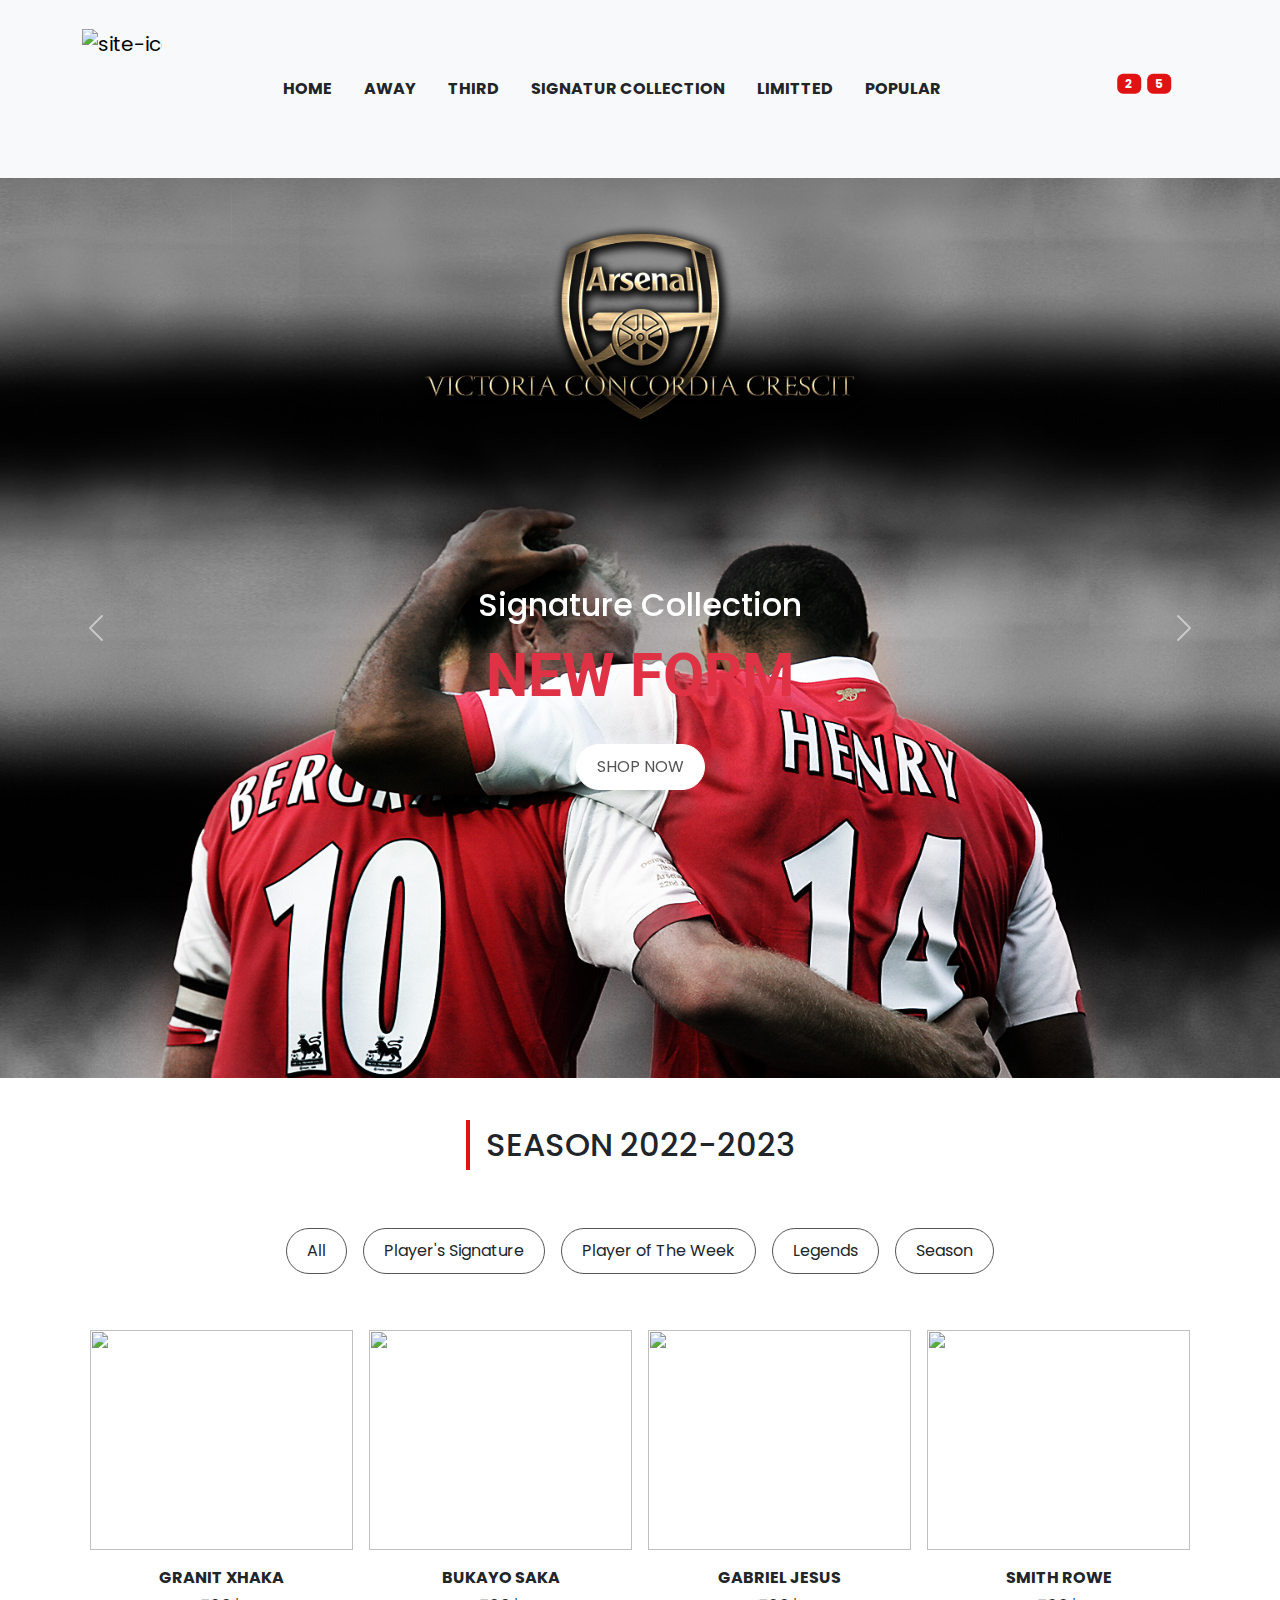
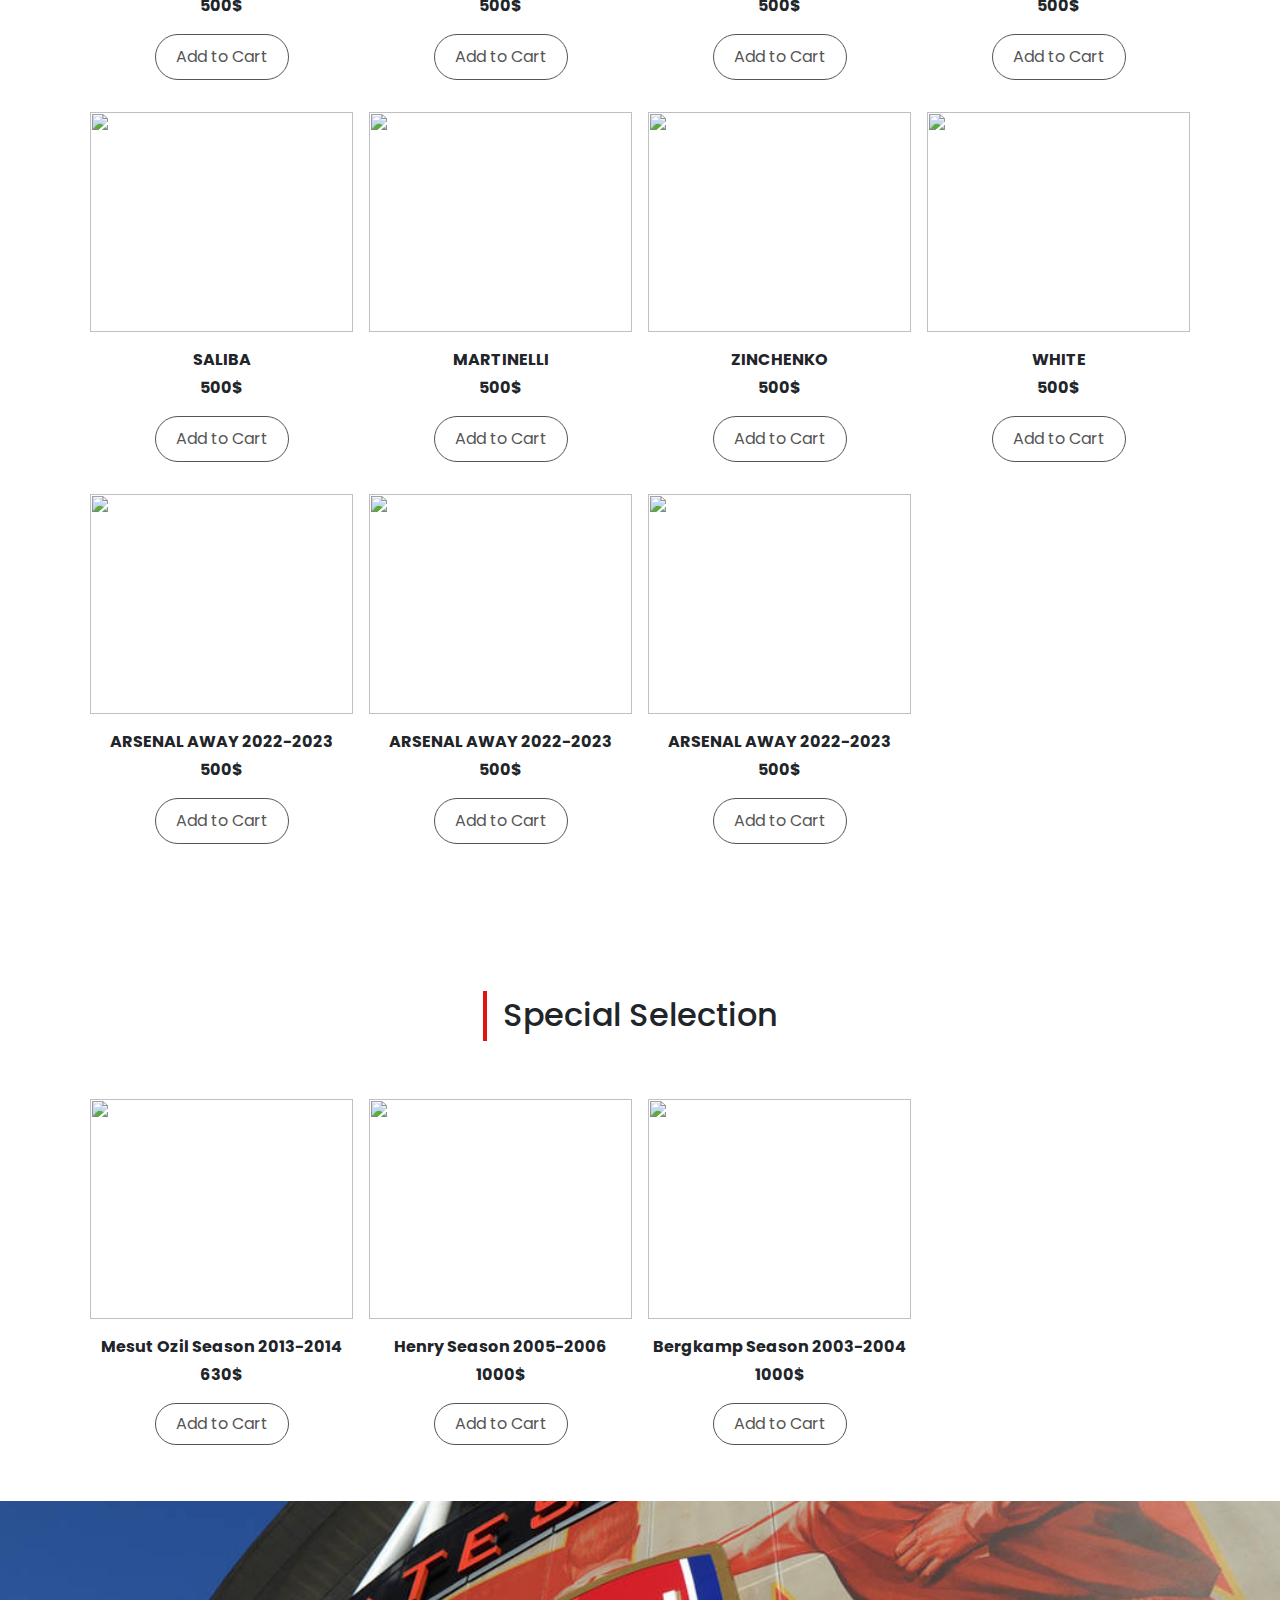
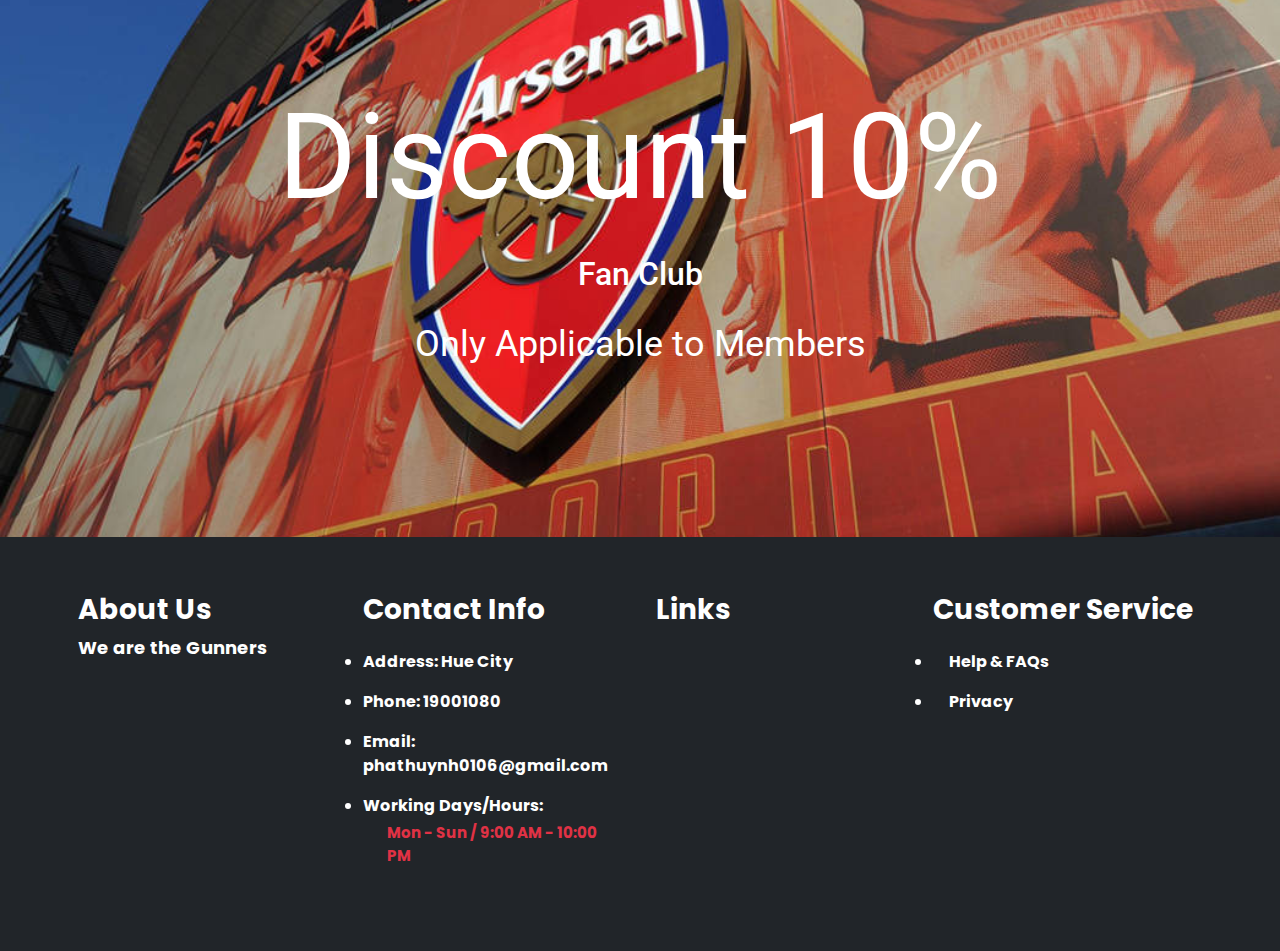
==== .html/index.html @ c7a4e707 "up" ====
<!DOCTYPE html>
<html lang="en">
<head>
    <meta charset="UTF-8">
    <meta http-equiv="X-UA-Compatible" content="IE=edge">
    <meta name="viewport" content="width=device-width, initial-scale=1.0">
    <title>Football Store</title>
    <!-- font awesome -->
    <!-- bootstrap css -->
    <link rel="stylesheet" href="https://cdnjs.cloudflare.com/ajax/libs/font-awesome/6.3.0/css/all.min.css" integrity="sha512-SzlrxWUlpfuzQ+pcUCosxcglQRNAq/DZjVsC0lE40xsADsfeQoEypE+enwcOiGjk/bSuGGKHEyjSoQ1zVisanQ==" crossorigin="anonymous" referrerpolicy="no-referrer" />
    <link rel="stylesheet" href="https://cdn.jsdelivr.net/npm/bootstrap@5.3.0-alpha1/dist/css/bootstrap.min.css">
    <!-- custom css -->
    <link rel="stylesheet" href=".css/main.css">

</head>
<body>
    <!-- Thanh navbar -->
    <nav class="navbar navbar-expand-lg bg-light navbar-light py-4">
        <div class="container">
            <a class="navbar-brand d-flex justify-content-between align-items-center order-lg-0" href="index.html">
                <img src="https://www.arsenal.com/themes/custom/arsenal_main/logo.svg" style="width: 80px; height: 120px;" alt="site-icon">
            </a>

            <div class="order-lg-2 px-2 nav-btns">
                <button type="button" class="btn position-relative">
                    <i class="fa-solid fa-cart-shopping"></i>
                    <span class="position-absolute top-0 start-100 translate-middle badge bg-primary">2</span>
                </button>
                <button type="button" class="btn position-relative">
                    <i class="fa-solid fa-user"></i>
                    <span class="position-absolute top-0 start-100 translate-middle badge bg-primary">5</span>
                </button>
                <button type="button" class="btn position-relative">
                    <i class="fa fa-search"></i>
                    <span class="position-absolute top-0 start-100 translate-middle badge bg-primary"></span>
                </button>
            </div>


            <button class="navbar-toggler border-0" type="button" data-bs-toggle = "collapse" data-bs-target = "#navMenu">
                <span class="navbar-toggler-icon"></span>
            </button>
            
            <div class = "collapse navbar-collapse order-lg-1" id = "navMenu">
                <ul class = "navbar-nav mx-auto text-center">
                    <li class = "nav-item p-2">
                        <a class = "nav-link text-uppercase text-dark fw-bold" href = "#header">home</a>
                    </li>
                    <li class = "nav-item p-2">
                        <a class = "nav-link text-uppercase text-dark fw-bold" href = "#away">away</a>
                    </li>
                    <li class = "nav-item p-2">   
                        <a class = "nav-link text-uppercase text-dark fw-bold" href = "#third">third</a>
                    </li>
                    <li class = "nav-item p-2">
                        <a class = "nav-link text-uppercase text-dark fw-bold" href = "#signaturecollection">signatur collection</a>
                    </li>
                    <li class = "nav-item p-2">
                        <a class = "nav-link text-uppercase text-dark fw-bold" href = "#limitted">limitted</a>
                    </li>
                    <li class = "nav-item p-2">
                        <a class = "nav-link text-uppercase text-dark fw-bold" href = "#popular">popular</a>
                    </li>
                </ul>
            </div>
        </div>
        </div>
    </nav>

    <!-- Kết thúc thanh navbar -->

    <!-- Phần header -->
    <header id="header" class="vh-100 carousel slide" data-bs-ride="carousel" style="padding-top: 120px;">
        <div class="container h-100 d-flex align-items-center carousel-inner">
            <div class="text-center carousel-item active ">
                <h2 class="text-capitalize text-white">signature collection</h2>
                <h1 class="text-uppercase py-2 fw-bold" style="color: #e03245;">new form</h1>
                <a href="#" class="btn mt-3 text-uppercase">shop now</a>
            </div>
            <div class="text-center carousel-item">
                <h2 class="text-capitalize text-white">limitted</h2>
                <h1 class="text-uppercase py-2 fw-bold" style="color: #e03245;">season</h1>
                <a href="#" class="btn mt-3 text-uppercase">shop now</a>
            </div>
        </div>

        <button class="carousel-control-prev" type="button" data-bs-target="#header" data-bs-slide="prev">
            <span class="carousel-control-prev-icon"></span>
        </button>
        <button class="carousel-control-next" type="button" data-bs-target="#header" data-bs-slide="next">
            <span class="carousel-control-next-icon"></span>
        </button>

    </header>

    <!-- Kết thúc header -->

    <!-- Bộ Sưu Tập -->
    <section id="collection" class="py-5">
        <div class="container">
            <div class="title text-center">
                <h2 class="position-relative d-inline-block">SEASON 2022-2023</h2>
            </div>
            <div class="row g-0">
                <div class="d-flex flex-wrap justify-content-center mt-5 filter-button-group">
                    <button type="button" class="btn m-2 text-dark active-filter-btn" data-filter="*">All</button>
                    <button type="button" class="btn m-2 text-dark" data-filter=".sign">Player's Signature</button>
                    <button type="button" class="btn m-2 text-dark" data-filter=".potw">Player of The Week</button>
                    <button type="button" class="btn m-2 text-dark" data-filter=".legend">Legends</button>
                    <button type="button" class="btn m-2 text-dark" data-filter=".season">Season</button>
                </div>

                <div class="collection-list mt-4 row gx-0 gy-3">
                    <div class="col-md-6 col-lg-4 col-xl-3 p-2 sign">
                        <div class="collection-img position-relative">
                            <img src="https://i1.adis.ws/i/ArsenalDirect/n05086_f?$810x810$&.jpg" 
                                 alt="" class="w-100" style="height: 220px; width: 210px;">
                        
                        </div>
                        <div class="">
                            <div class="rating mt-3">
                                <div class="text-center">
                                    <p class="my-1 fw-bold">GRANIT XHAKA</p>
                                    <span class="fw-bold d-block">500$</span>
                                    <a href="#" class="btn btn-primary mt-3">Add to Cart</a>
                                </div>
                            </div>
                        </div>
                    </div>

                    <div class="col-md-6 col-lg-4 col-xl-3 p-2 potw sign">
                        <div class="collection-img position-relative">
                            <img src="https://i1.adis.ws/i/ArsenalDirect/n05088_f?$810x810$&.jpg" 
                                 alt="" class="w-100" style="height: 220px; width: 210px;">

                        </div>
                        <div class="">
                            <div class="rating mt-3">
                                <div class="text-center">
                                    <p class="my-1 fw-bold">BUKAYO SAKA</p>
                                    <span class="fw-bold d-block">500$</span>
                                    <a href="#" class="btn btn-primary mt-3">Add to Cart</a>
                                </div>
                            </div>
                        </div>                      
                    </div>

                    <div class="col-md-6 col-lg-4 col-xl-3 p-2 potw sign">
                        <div class="collection-img position-relative">
                            <img src="https://i1.adis.ws/i/ArsenalDirect/n05115_f?$810x810$&.jpg" 
                                 alt="" class="w-100" style="height: 220px; width: 210px;">
                            
                        </div>
                        <div class="">
                            <div class="rating mt-3">
                                <div class="text-center">
                                    <p class="my-1 fw-bold">GABRIEL JESUS</p>
                                    <span class="fw-bold d-block">500$</span>
                                    <a href="#" class="btn btn-primary mt-3">Add to Cart</a>
                                </div>
                            </div>
                        </div>                      
                    </div>

                    <div class="col-md-6 col-lg-4 col-xl-3 p-2 sign">
                        <div class="collection-img position-relative">
                            <img src="https://i1.adis.ws/i/ArsenalDirect/n05486_f?$810x810$&.jpg" 
                                 alt="" class="w-100" style="height: 220px; width: 210px;">
                            
                        </div>
                        <div class="">
                            <div class="rating mt-3">
                                <div class="text-center">
                                    <p class="my-1 fw-bold">SMITH ROWE</p>
                                    <span class="fw-bold d-block">500$</span>
                                    <a href="#" class="btn btn-primary mt-3">Add to Cart</a>
                                </div>
                            </div>
                        </div>                          
                    </div>
                    <div class="col-md-6 col-lg-4 col-xl-3 p-2 potw sign">
                        <div class="collection-img position-relative">
                            <img src="https://i1.adis.ws/i/ArsenalDirect/n05320_f?$810x810$&.jpg" 
                                 alt="" class="w-100" style="height: 220px; width: 210px;">
                            
                        </div>
                        <div class="">
                            <div class="rating mt-3">
                                <div class="text-center">
                                    <p class="my-1 fw-bold">SALIBA</p>
                                    <span class="fw-bold d-block">500$</span>
                                    <a href="#" class="btn btn-primary mt-3">Add to Cart</a>
                                </div>
                            </div>
                        </div>                          
                    </div>

                    <div class="col-md-6 col-lg-4 col-xl-3 p-2 potw sign">
                        <div class="collection-img position-relative">
                            <img src="https://i1.adis.ws/i/ArsenalDirect/n05165_f?$810x810$&.jpg" 
                                 alt="" class="w-100" style="height: 220px; width: 210px;">
                            
                        </div>
                        <div class="">
                            <div class="rating mt-3">
                                <div class="text-center">
                                    <p class="my-1 fw-bold">MARTINELLI</p>
                                    <span class="fw-bold d-block">500$</span>
                                    <a href="#" class="btn btn-primary mt-3">Add to Cart</a>
                                </div>
                            </div>
                        </div>                          
                    </div>

                    <div class="col-md-6 col-lg-4 col-xl-3 p-2 potw sign">
                        <div class="collection-img position-relative">
                            <img src="https://i1.adis.ws/i/ArsenalDirect/n05318_f?$810x810$&.jpg" 
                                 alt="" class="w-100" style="height: 220px; width: 210px;">
                            
                        </div>
                        <div class="">
                            <div class="rating mt-3">
                                <div class="text-center">
                                    <p class="my-1 fw-bold">ZINCHENKO</p>
                                    <span class="fw-bold d-block">500$</span>
                                    <a href="#" class="btn btn-primary mt-3">Add to Cart</a>
                                </div>
                            </div>
                        </div>                          
                    </div>

                    <div class="col-md-6 col-lg-4 col-xl-3 p-2 sign">
                        <div class="collection-img position-relative">
                            <img src="https://i1.adis.ws/i/ArsenalDirect/n05164_f?$810x810$&.jpg" 
                                 alt="" class="w-100" style="height: 220px; width: 210px;">
                            
                        </div>
                        <div class="">
                            <div class="rating mt-3">
                                <div class="text-center">
                                    <p class="my-1 fw-bold">WHITE</p>
                                    <span class="fw-bold d-block">500$</span>
                                    <a href="#" class="btn btn-primary mt-3">Add to Cart</a>
                                </div>
                            </div>
                        </div>                          
                    </div>

                    <div class="col-md-6 col-lg-4 col-xl-3 p-2 season">
                        <div class="collection-img position-relative">
                            <img src="https://i1.adis.ws/i/ArsenalDirect/mh35903_f5?$810x810$&.jpg" 
                                 alt="" class="w-100" style="height: 220px; width: 210px;">
                            
                        </div>
                        <div class="">
                            <div class="rating mt-3">
                                <div class="text-center">
                                    <p class="my-1 fw-bold">ARSENAL AWAY 2022-2023</p>
                                    <span class="fw-bold d-block">500$</span>
                                    <a href="#" class="btn btn-primary mt-3">Add to Cart</a>
                                </div>
                            </div>
                        </div>                          
                    </div>

                    <div class="col-md-6 col-lg-4 col-xl-3 p-2 season">
                        <div class="collection-img position-relative">
                            <img src="https://i1.adis.ws/i/ArsenalDirect/jha5328_f?$810x810$&.jpg" 
                                 alt="" class="w-100" style="height: 220px; width: 210px;">
                            
                        </div>
                        <div class="">
                            <div class="rating mt-3">
                                <div class="text-center">
                                    <p class="my-1 fw-bold">ARSENAL AWAY 2022-2023</p>
                                    <span class="fw-bold d-block">500$</span>
                                    <a href="#" class="btn btn-primary mt-3">Add to Cart</a>
                                </div>
                            </div>
                        </div>                          
                    </div>

                    <div class="col-md-6 col-lg-4 col-xl-3 p-2 season">
                        <div class="collection-img position-relative">
                            <img src="https://i1.adis.ws/i/ArsenalDirect/mhf0709_f5?$810x810$&.jpg" 
                                 alt="" class="w-100" style="height: 220px; width: 210px;">
                            
                        </div>
                        <div class="">
                            <div class="rating mt-3">
                                <div class="text-center">
                                    <p class="my-1 fw-bold">ARSENAL AWAY 2022-2023</p>
                                    <span class="fw-bold d-block">500$</span>
                                    <a href="#" class="btn btn-primary mt-3">Add to Cart</a>
                                </div>
                            </div>
                        </div>                          
                    </div>

                </div>
            </div>
        </div>
    </section>
    <!-- Kết thúc Bộ Sưu Tập -->

    <!-- Sản Phẩm Đặc Biệt -->
    <section id="special" class="py-5">
        <div class="container">
            <div class="title text-center py-5">
                <h2 class="position-relative d-inline-block">
                    Special Selection
                </h2>
            </div>
            <div class="special-list row g-0">
                <div class="col-md-6 col-lg-4 col-xl-3 p-2 legend">
                    <div class="special-img position-relative overflow-hidden">
                        <img src="https://images2.thanhnien.vn/Uploaded/2014/thethao.thanhnien.com.vn/Pictures20139/B%C4%90QT/article-2408697-1B97216A000005DC-729_634x586.jpg" style="height: 220px; width: 210px;" alt="" class="w-100">
                        <span class="position-absolute d-flex align-items-center justify-content-center text-primary fs-4">
                            <i class="fas fa-heart"></i>
                        </span>
                    </div>
                    <div class="text-center">
                        <p class="text-capitalize fw-bold mt-3 mb-1">mesut ozil season 2013-2014</p>
                        <span class="fw-bold d-block">630$</span>
                        <a href="#" class="btn btn-primary mt-3">Add to Cart</a>
                    </div>
                </div>

                <div class="col-md-6 col-lg-4 col-xl-3 p-2 legend">
                    <div class="special-img position-relative overflow-hidden">
                        <img src="https://lzd-img-global.slatic.net/g/p/6fdc0f28939196ba3756e9d2546b1f60.jpg_360x360q75.jpg_.webp" style="height: 220px; width: 210px;" alt="" class="w-100">
                        <span class="position-absolute d-flex align-items-center justify-content-center text-primary fs-4">
                            <i class="fas fa-heart"></i>
                        </span>
                    </div>
                    <div class="text-center">
                        <p class="text-capitalize fw-bold mt-3 mb-1 legend">henry season 2005-2006</p>
                        <span class="fw-bold d-block">1000$</span>
                        <a href="#" class="btn btn-primary mt-3">Add to Cart</a>
                    </div>
                </div>

                <div class="col-md-6 col-lg-4 col-xl-3 p-2">
                    <div class="special-img position-relative overflow-hidden">
                        <img src="https://www.icons.com/media/catalog/product/cache/151881890908b34bc6b59a2e5993ae47/i/c/icdbas4_2_2_3.png" style="height: 220px; width: 210px;" alt="" class="w-100">
                        <span class="position-absolute d-flex align-items-center justify-content-center text-primary fs-4">
                            <i class="fas fa-heart"></i>
                        </span>
                    </div>
                    <div class="text-center">
                        <p class="text-capitalize fw-bold mt-3 mb-1">bergkamp season 2003-2004</p>
                        <span class="fw-bold d-block">1000$</span>
                        <a href="#" class="btn btn-primary mt-3">Add to Cart</a>
                    </div>
                </div>

            </div>
        </div>
    </section>
    <!-- Kết thúc phần Sản Phẩm Đặc Biệt -->

    <!-- Mua hàng -->
    <section id="offers" class="py-5">
        <div class="container">
            <div class="row d-flex align-items-center text-center">
                <div class="offers-content">
                    <span class="text-white text-capitalize">
                        Discount 10%
                    </span>
                    <h2 class="mt-2 mb-4 text-white text-capitalize">Fan Club</h2>
                    <a href="#">Only Applicable to Members</a>
                </div>
                
            </div>
        </div>
    </section>

    <!-- Kết thúc mua hàng -->

    <!-- footer -->
    <footer id="footer" class="py-5 bg-dark">
        <div class="container">
            <div class="row">
                <div class="col-md-6 col-lg-4 col-xl-3 p-2">
                    <h3 class="fw-bold text-capitalize text-white">about us</h3>
                    <p class="fw-bold text-white" style="font-size: 18px;">We are the Gunners</p>
                </div>

                <div class="col-md-6 col-lg-4 col-xl-3 p-2">
                    <h3 class="text-capitalize fw-bold text-white">contact info</h3>
                    <div class="mt-3">
                        <li class="fw-bold py-2 text-white" >Address: Hue City</li>
                        <li class="fw-bold py-2 text-white" >
                            <a href="tel:19001080" class="fw-bold text-white" style="text-decoration: none;">Phone: 19001080</a>    
                        </li>
                        <li class="fw-bold py-2 text-white" >
                            <a href="mailto:phathuynh0106@gmail.com" class="fw-bold text-white" style="text-decoration: none;">Email: phathuynh0106@gmail.com</a>
                        </li>
                        <li class="fw-bold py-2 text-white" >Working Days/Hours:
                            <p class="px-4 py-1" style="font-size: 15px; color: #e03245;" >Mon - Sun / 9:00 AM - 10:00 PM </p>
                        </li>
                    </div>
                </div>

                <div class="col-md-6 col-lg-4 col-xl-3 p-2">
                    <h3 class="fw-bold text-capitalize px-2 text-white">links</h3>
                    <div class="mt-3">
                        <ul class="d-flex px-3">
                            <li class="fw-bold p-2" style="list-style: none;">
                                <a href="#">
                                    <i class="fa-brands fa-facebook"></i>
                                </a>
                            </li>
                            <li class="fw-bold p-2" style="list-style: none;">
                                <a href="#">
                                    <i class="fa-brands fa-twitter"></i>
                                </a>
                            </li>
                            <li class="fw-bold p-2" style="list-style: none;">
                                <a href="#">
                                    <i class="fa-brands fa-square-instagram"></i>
                                </a>
                            </li>
                        </ul>   
                    </div>
                </div>

                <div class="col-md-6 col-lg-4 col-xl-3 p-2">
                    <h3 class="fw-bold text-capitalize text-white">customer service</h3>
                    <div class="mt-3"> 
                        <li class="fw-bold py-2 px-3 text-white" >Help & FAQs</li>
                        <li class="fw-bold py-2 px-3 text-white" >Privacy</li>
                    </div>
                </div>

                

            </div>
        </div>
    </footer>
    <!-- Kết thúc footer -->

    <!-- jquery -->
    <script src=".js/jquery-3.6.4.js"></script>
    <!-- bootstrap js -->
    <script src="https://cdn.jsdelivr.net/npm/bootstrap@5.3.0-alpha1/dist/js/bootstrap.bundle.min.js"></script>
    <!-- iso topejs -->
    <script src="https://unpkg.com/isotope-layout@3/dist/isotope.pkgd.js"></script>
    <!-- custom js -->
    <script src=".js/script.js"></script>
</body>
</html>
---- .html/.css/main.css ----
@import url('https://fonts.googleapis.com/css2?family=Poppins:wght@300;400;500&family=Roboto:wght@300;400;700&display=swap');

:root{
    --lg-font: 'Roboto', serif;
    --sm-font: 'Poppins', sans-serif;
    --red: #e11212;
}

body{
    font-family: var(--sm-font);
}

.bg-primary{
    background-color: var(--red)!important;
}

.btn:not(.nav-btns button){
    background-color: #fff;
    color: rgb(85, 85, 85);
    padding: 10px 20px;
    border-radius: 25px;
    border: 1px solid rgb(85, 85, 85);
}

.btn:not(.nav-btns button):hover{
    background-color: #e03245;
    color: #fff;
    border-color: var(--red);

}

/* text color */

.text-primary{
    color: var(--red)!important;
    
}



/* navbar */

.navbar{
    box-shadow: 0 3px 9px 3px rgba(0, 0, 0, 0.1);
}

.navbar-brand{
    width: 30px;
}

.navbar-brand span{
    letter-spacing: 2px;
    font-family: var(--lg-font);
}

.nav-link:hover{
    color: var(--red);
}

.nav-item{
    border-bottom: 0.5px solid rgba(0, 0, 0, 0.05);
}


/* header */
#header{
    background: url(../.img/background-2.jpg) top/cover no-repeat;

}

.carousel-inner h1{
    font-size: 60px;
    font-family: var(--lg-font);
}

.carousel-item .btn{
    border-color: #fff !important;
}

.carousel-item .btn:hover{
    border-color: var(--red) !important;
}


/* tiêu đề */

.title h2::before{
    position: absolute;
    content: "";
    width: 4px;
    height: 50px;
    background-color: var(--red);
    left: -20px;
    top: 50%;
    transform: translateY(-50%);
}

/* bộ sưu tập */

.active-filter-btn:hover{
    background-color: var(--red);
    /* color: #fff!important; */
    border-color: var(--red);
}

.filter-button-group .btn:hover{
    color: #fff!important;
}

.collection-img span{
    top: 20px;
    right: 20px;
    width: 46px;
    border-radius: 50%;
}

/* sản phẩm đặc biệt */

.special-img span{
    top: 20px;
    right: 20px;
}

.special-list .btn{
    padding: 8px 20px!important;
}

.special-img img{
    transition: all 0.3s ease;
}

.special-img:hover img{
    transform: scale(1.2);
}

/* mua hàng */

#offers{
    background: url(../.img/discount.jpg) center/cover no-repeat;
}

#offers .row{
    min-height: 60vh;
}

.offers-content span{
    font-size: 120px;
}

.offers-content{
    font-size: 30px;
    font-family: var(--lg-font);
}

.offers-content .btn{
    border-color: transparent!important;
}

.offers-content a{
    font-size: 36px;
    color: #fff;
    text-decoration: none;
}

/* media queries */
@media(min-width: 992px){
    .nav-item{
        border-bottom: none;
    }
}
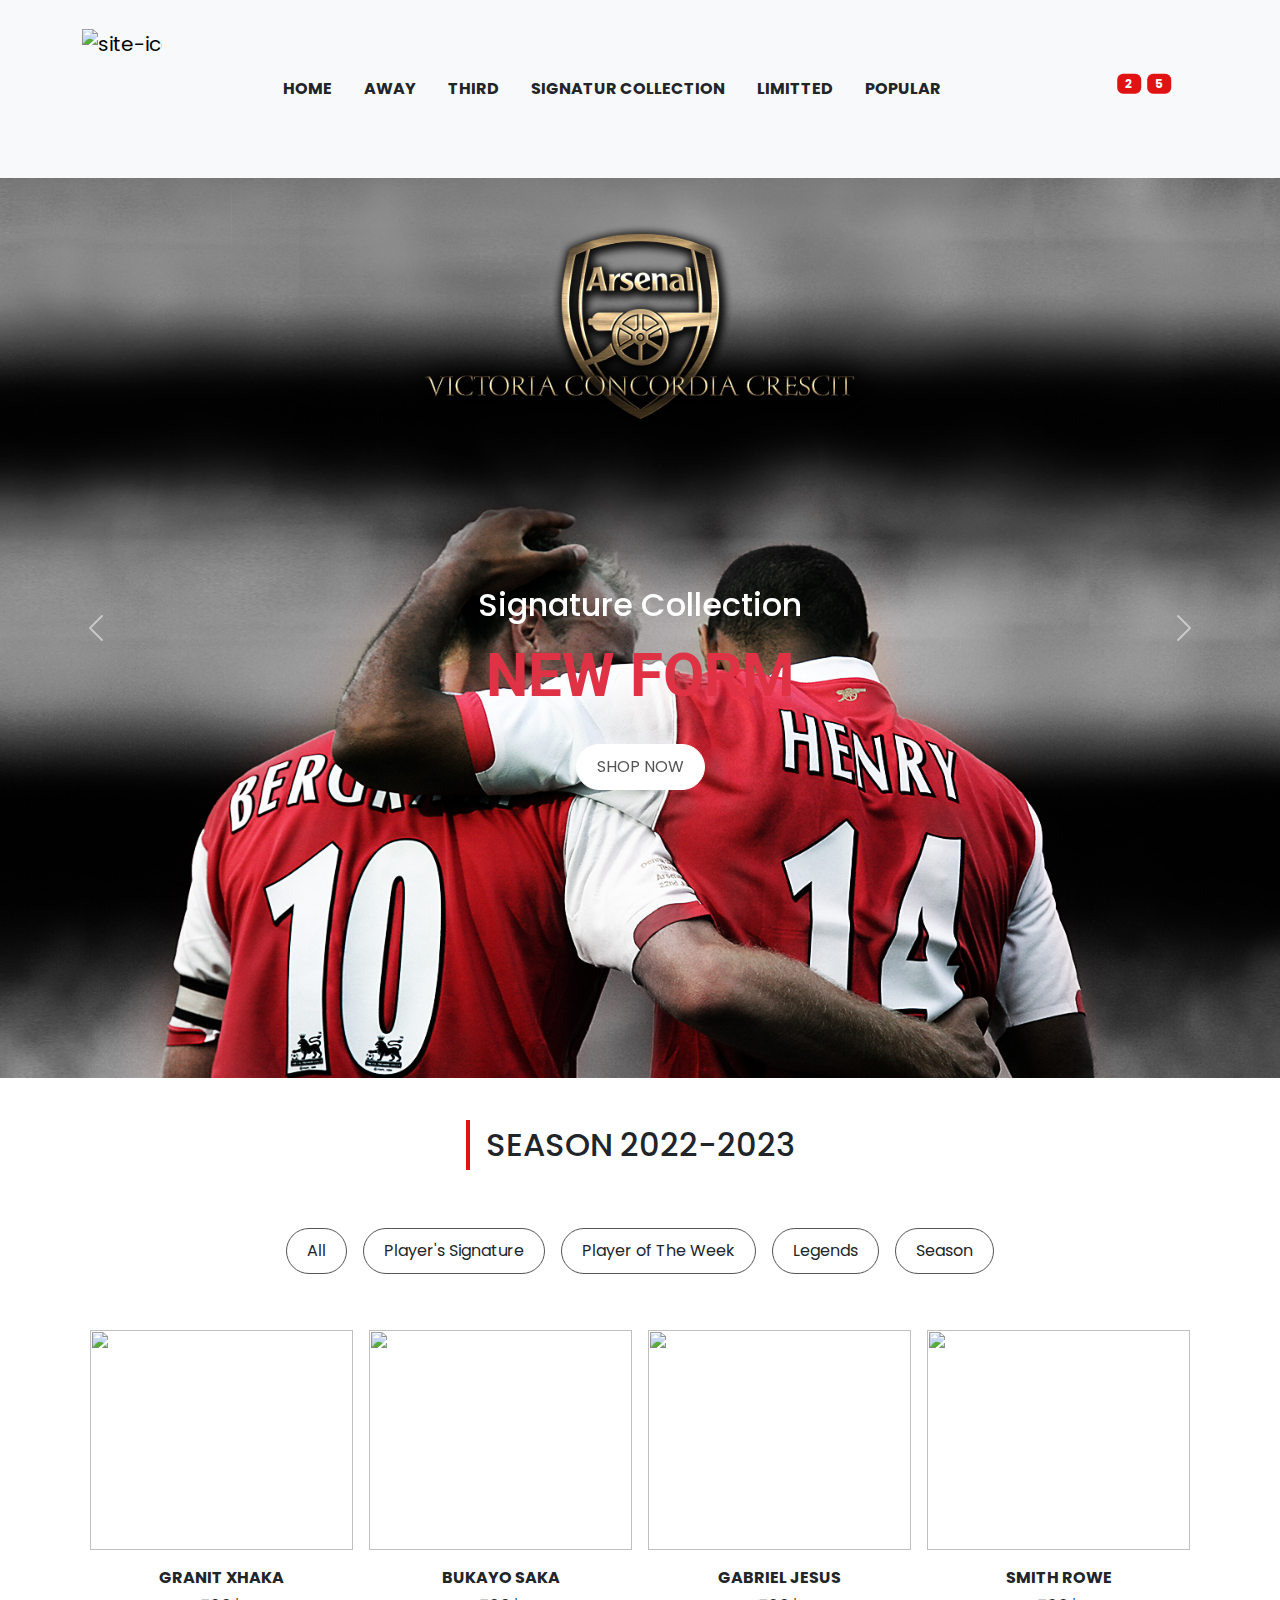
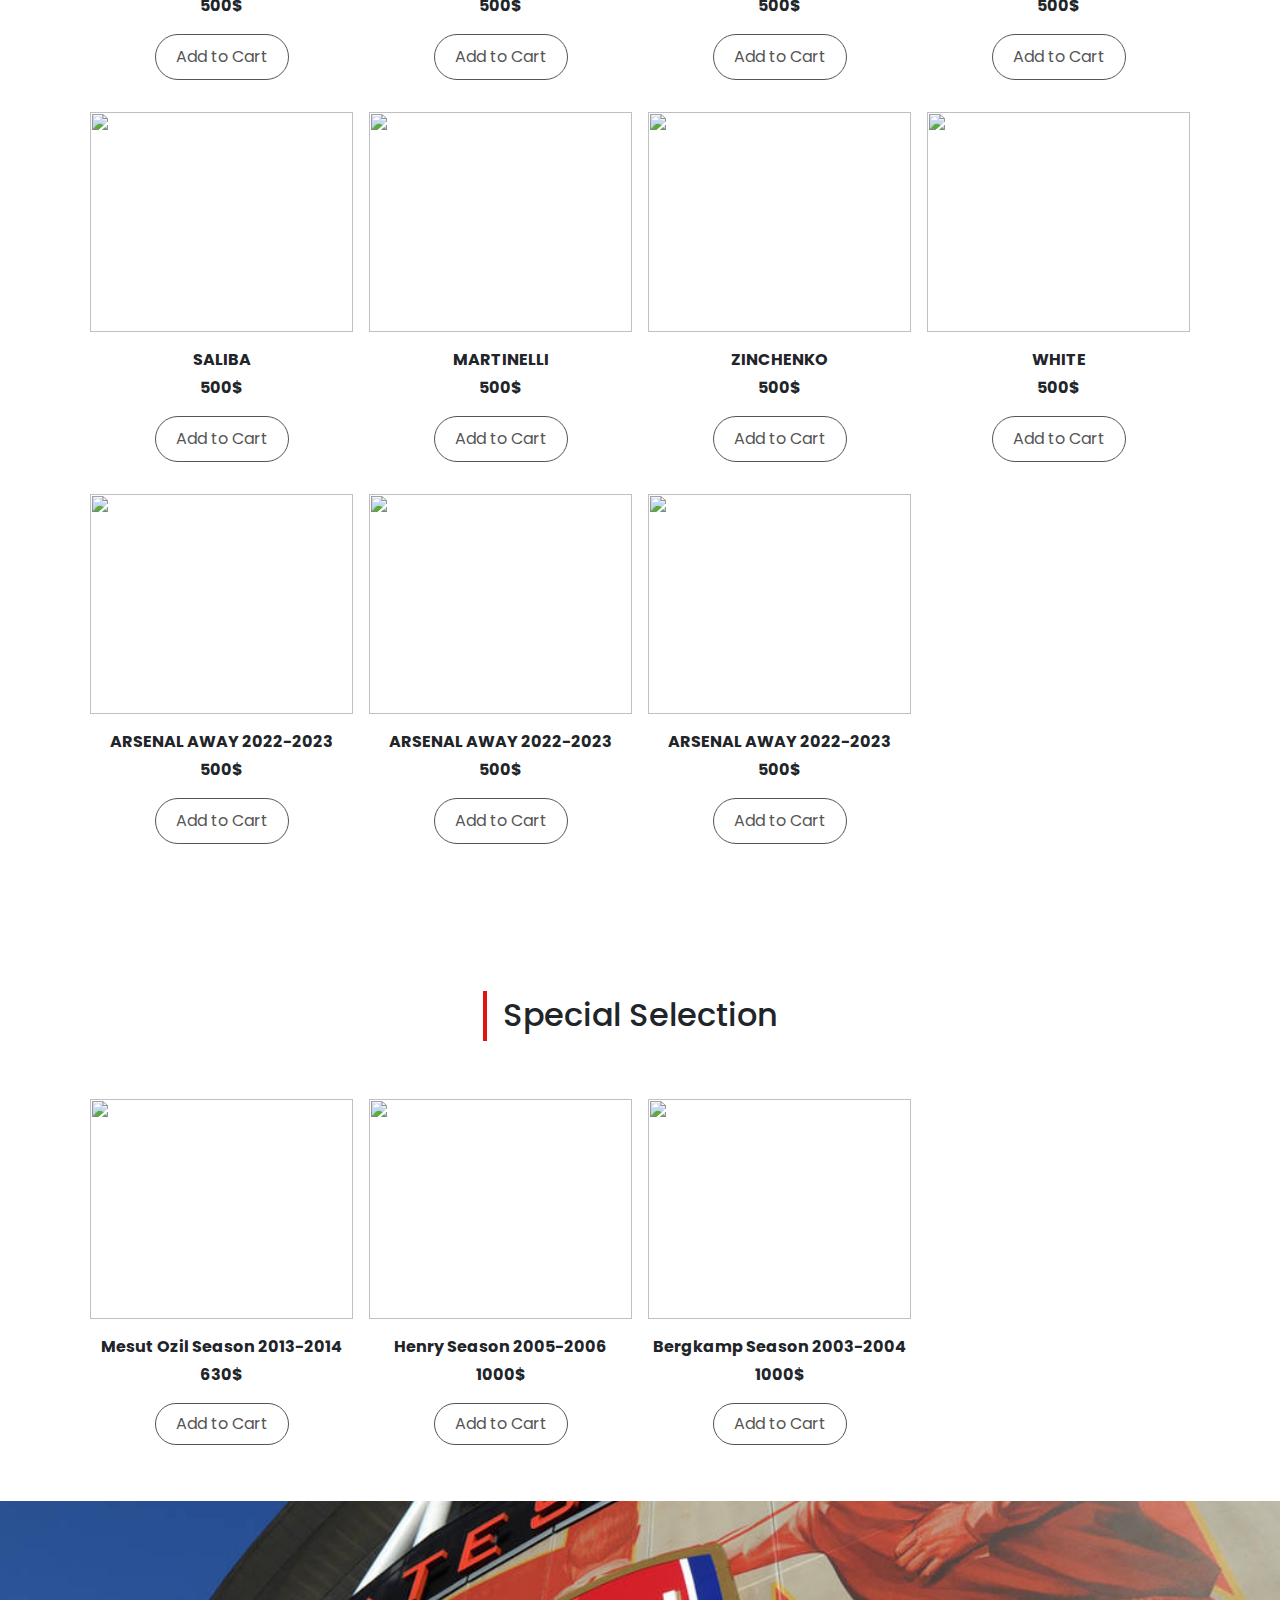
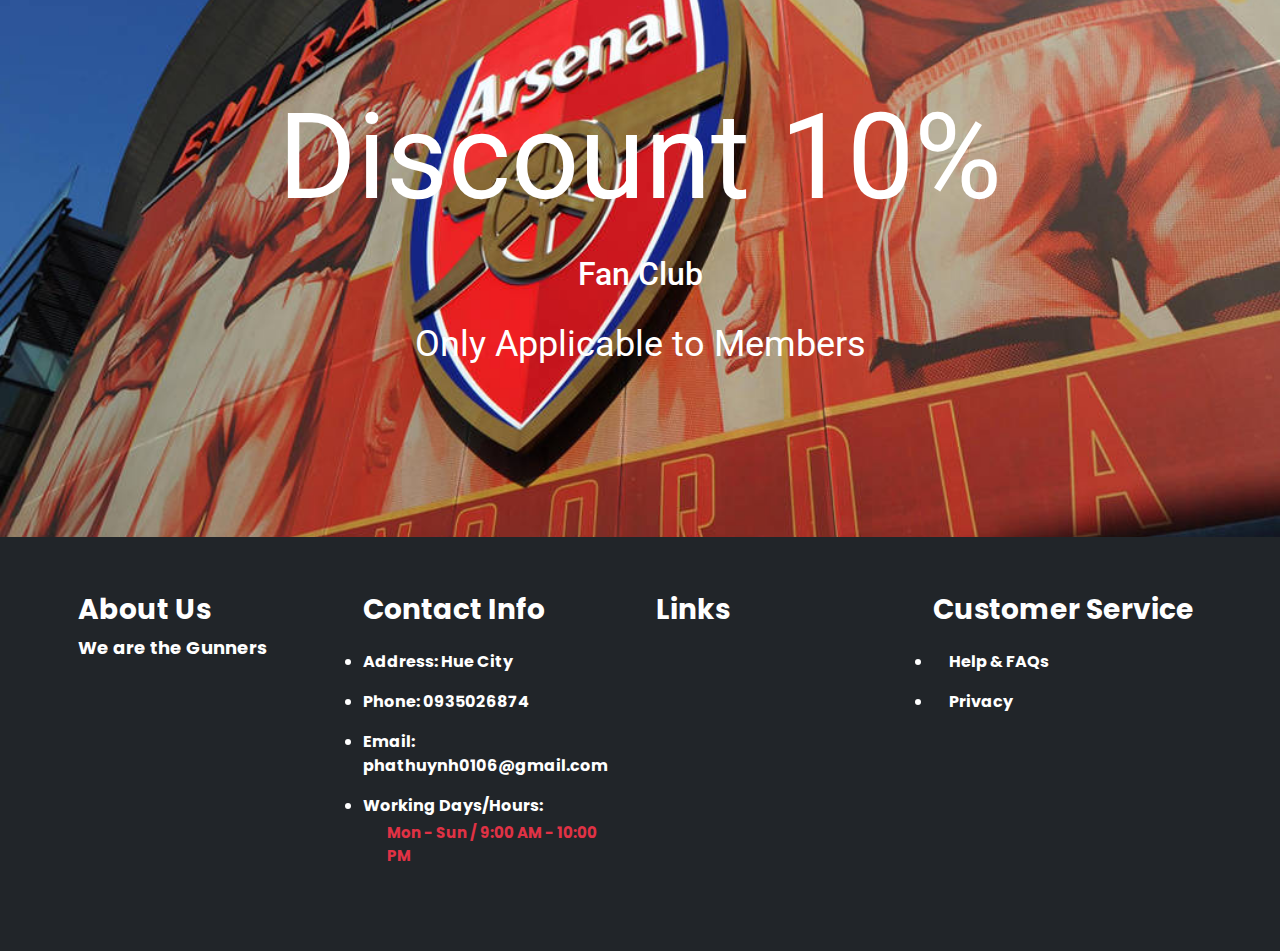
==== commit 6e178c62: "up" ====
--- a/.html/index.html
+++ b/.html/index.html
@@ -391,7 +391,7 @@
                     <div class="mt-3">
                         <li class="fw-bold py-2 text-white" >Address: Hue City</li>
                         <li class="fw-bold py-2 text-white" >
-                            <a href="tel:19001080" class="fw-bold text-white" style="text-decoration: none;">Phone: 19001080</a>    
+                            <a href="tel:19001080" class="fw-bold text-white" style="text-decoration: none;">Phone: 0935026874</a>    
                         </li>
                         <li class="fw-bold py-2 text-white" >
                             <a href="mailto:phathuynh0106@gmail.com" class="fw-bold text-white" style="text-decoration: none;">Email: phathuynh0106@gmail.com</a>
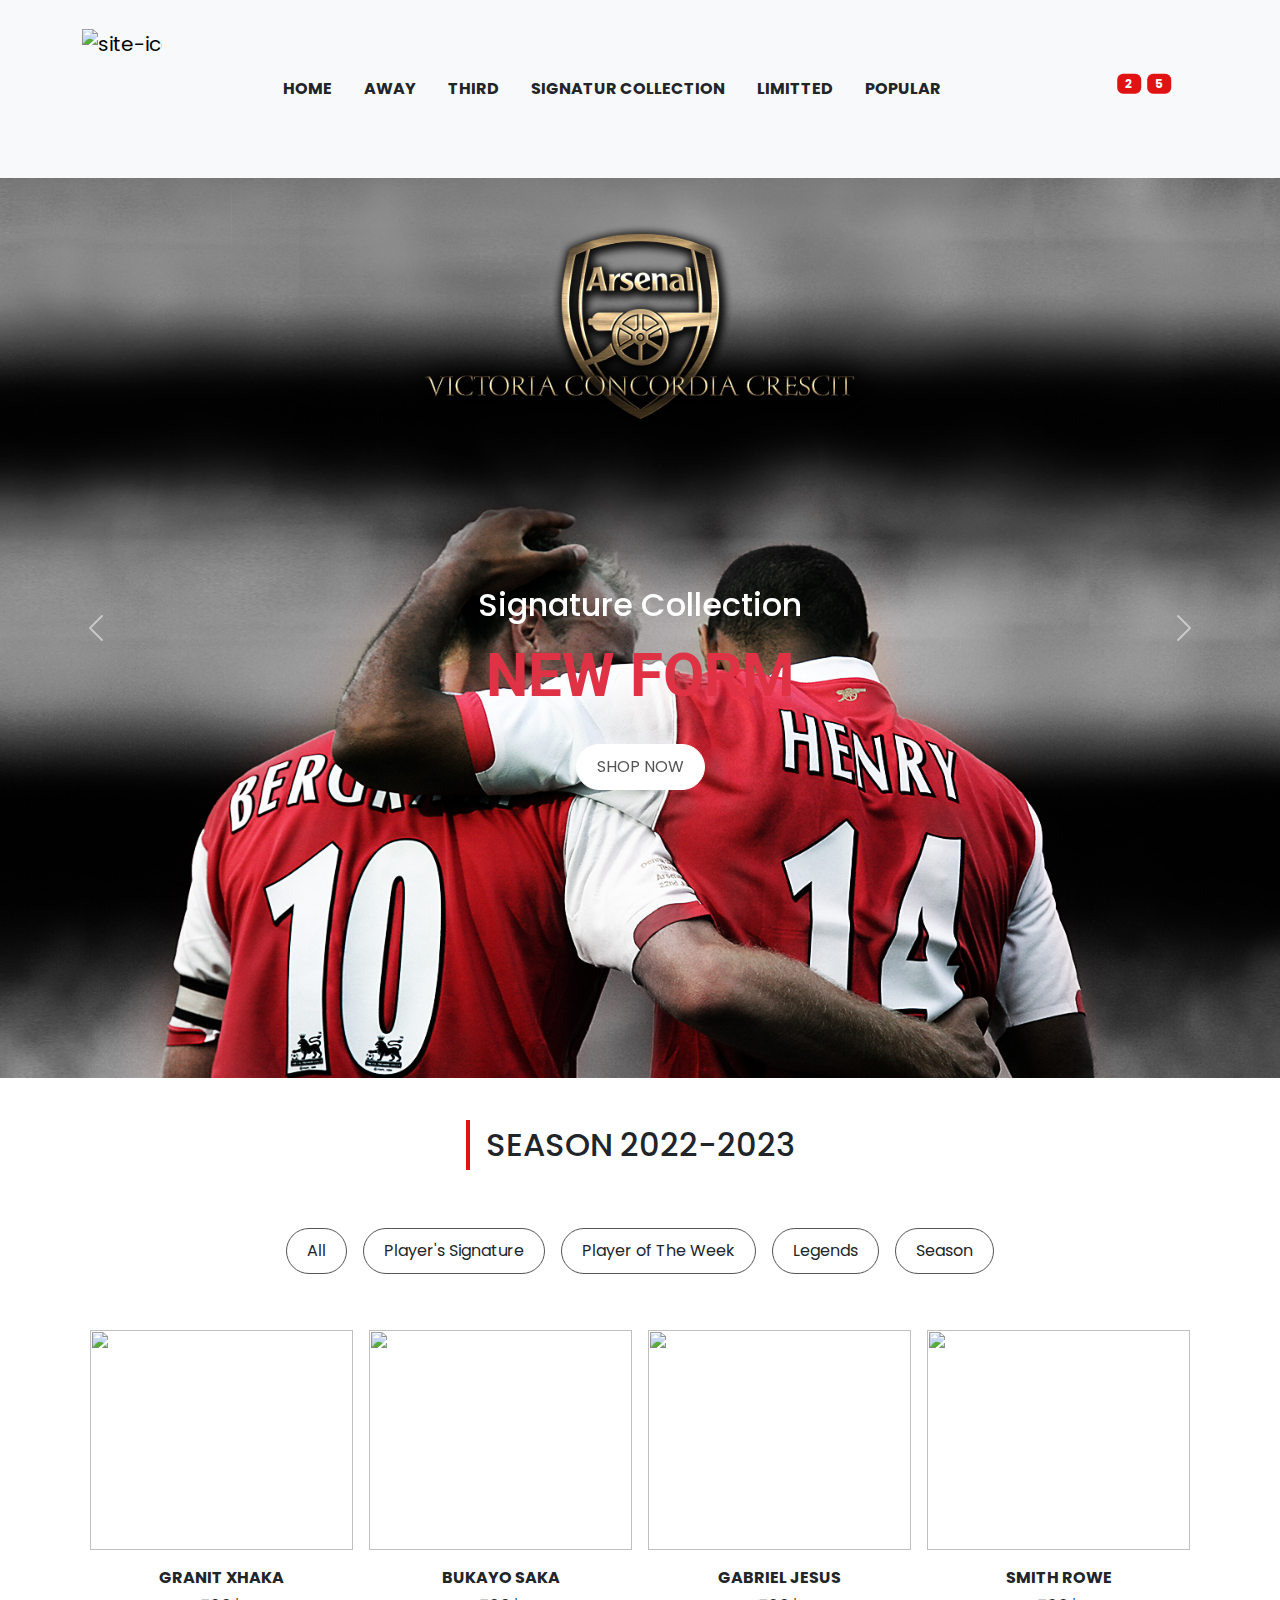
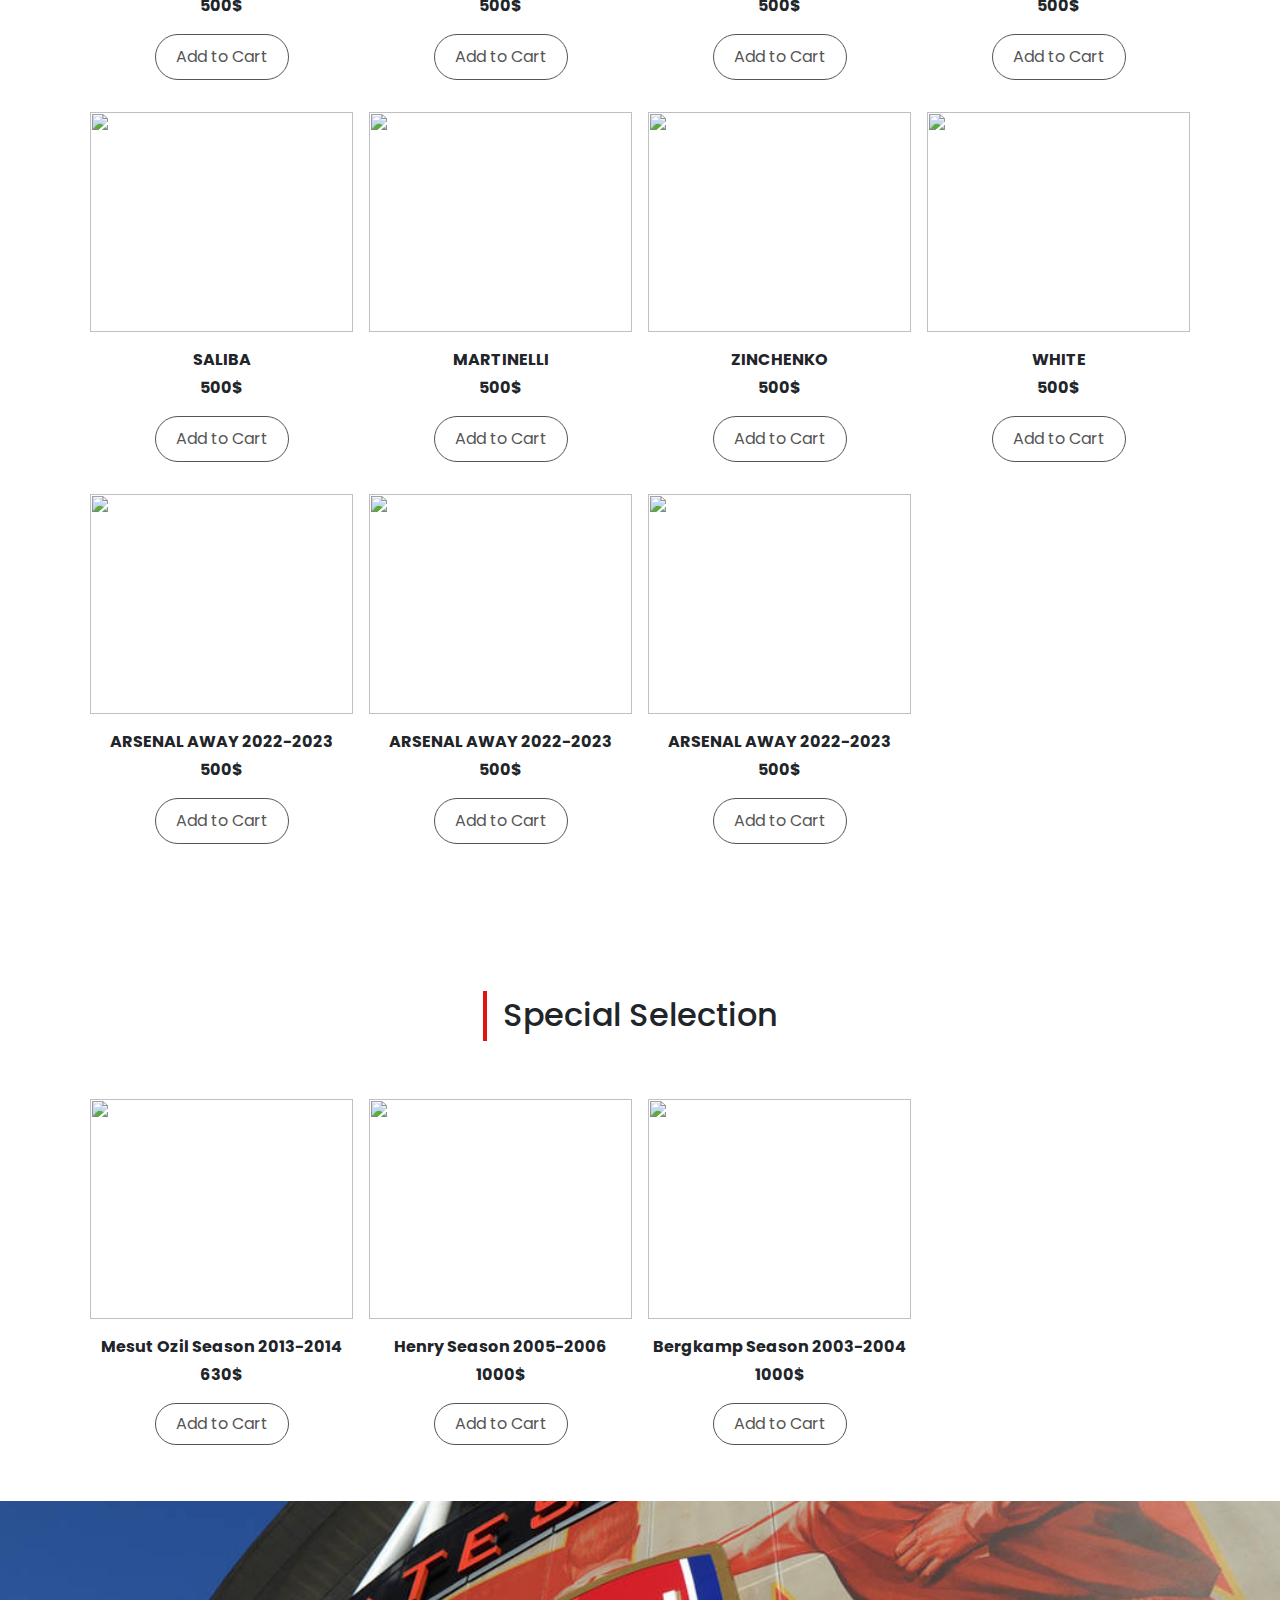
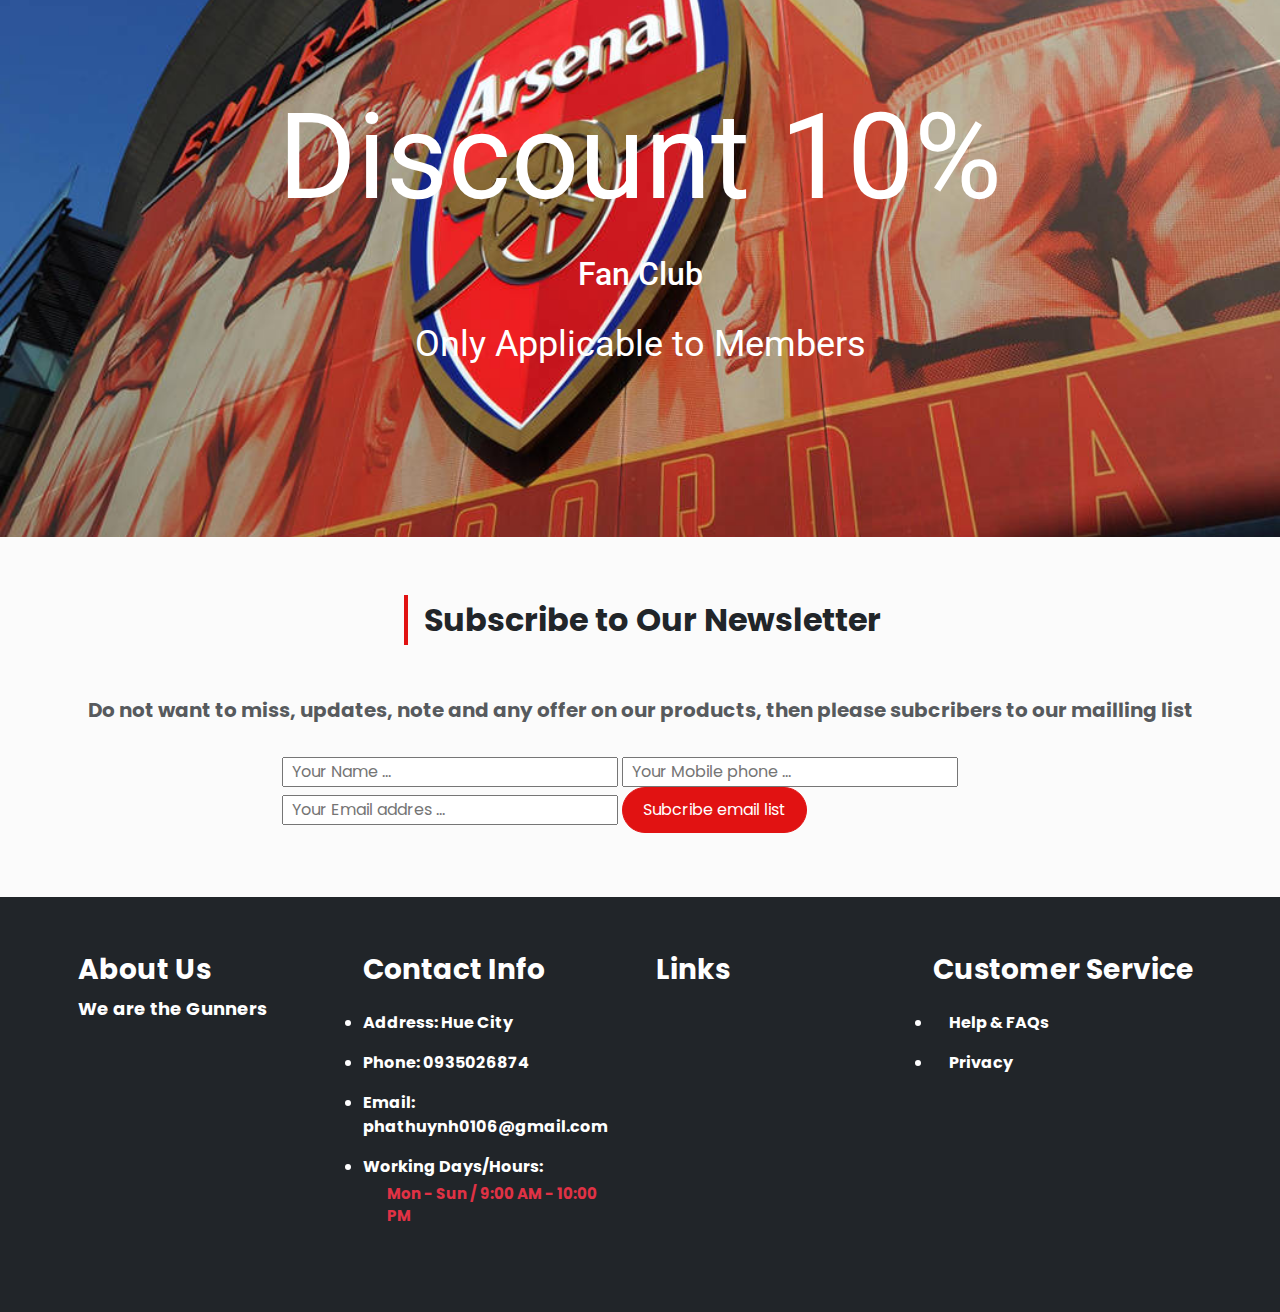
==== commit 943e45b8: "up" ====
--- a/.html/index.html
+++ b/.html/index.html
@@ -376,6 +376,32 @@
     </section>
 
     <!-- Kết thúc mua hàng -->
+
+    <!-- subcrise -->
+    <section id="newsletter" class="py-5">
+        <div class="container">
+            <div class="d-flex flex-column align-item-center justify-content-center">
+                <div class="title text-center pt-3 pb-5">
+                    <h2 class="position-relative d-inline-block ms-4 fw-bold">
+                        Subscribe to Our Newsletter</h2>
+                </div>
+
+                <p class="text-center text-muted fw-bold" style="font-size: 20px;">Do not want to miss, updates, note
+                    and any offer on our products, then please subcribers to our mailling list
+                </p>
+                <div class="form-group mb-3 mt-3">
+                    <input type="text" class="px-2" placeholder="Your Name ..." name="" id="">
+                    <input type="text" class="px-2" placeholder="Your Mobile phone ..." name="" id="">
+                    <input type="text" class="px-2" placeholder="Your Email addres ..." name="" id="">
+                    <button class="btn btn-primary" type="submit">Subcribe email list</button>
+                </div>
+            </div>
+        </div>
+    </section>
+
+
+    <!-- Kết thúc subcrise -->
+
 
     <!-- footer -->
     <footer id="footer" class="py-5 bg-dark">
@@ -421,6 +447,11 @@
                                     <i class="fa-brands fa-square-instagram"></i>
                                 </a>
                             </li>
+                            <li class="fw-bold p-2" style="list-style: none;">
+                                <a href="#">
+                                    <i class="fa-brands fa-youtube"></i>
+                                </a>
+                            </li>
                         </ul>   
                     </div>
                 </div>
@@ -432,8 +463,6 @@
                         <li class="fw-bold py-2 px-3 text-white" >Privacy</li>
                     </div>
                 </div>
-
-                
 
             </div>
         </div>
--- a/.html/.css/main.css
+++ b/.html/.css/main.css
@@ -162,6 +162,31 @@
     text-decoration: none;
 }
 
+/* newsletter */
+#newsletter{
+    background-color: rgba(179, 179, 179, 0.05);
+}
+
+#newsletter .form-group{
+    padding-left: 200px;
+}
+
+#newsletter .form-control{
+    border-top-left-radius: 25px;
+    border-bottom-left-radius: 25px;
+}
+
+#newsletter .btn{
+    background-color: var(--red);
+    color: #fff;
+    border-color: var(--red);
+}
+
+#newsletter .btn:hover{
+    background-color: #000;
+    border-color: #000;
+}
+
 /* media queries */
 @media(min-width: 992px){
     .nav-item{
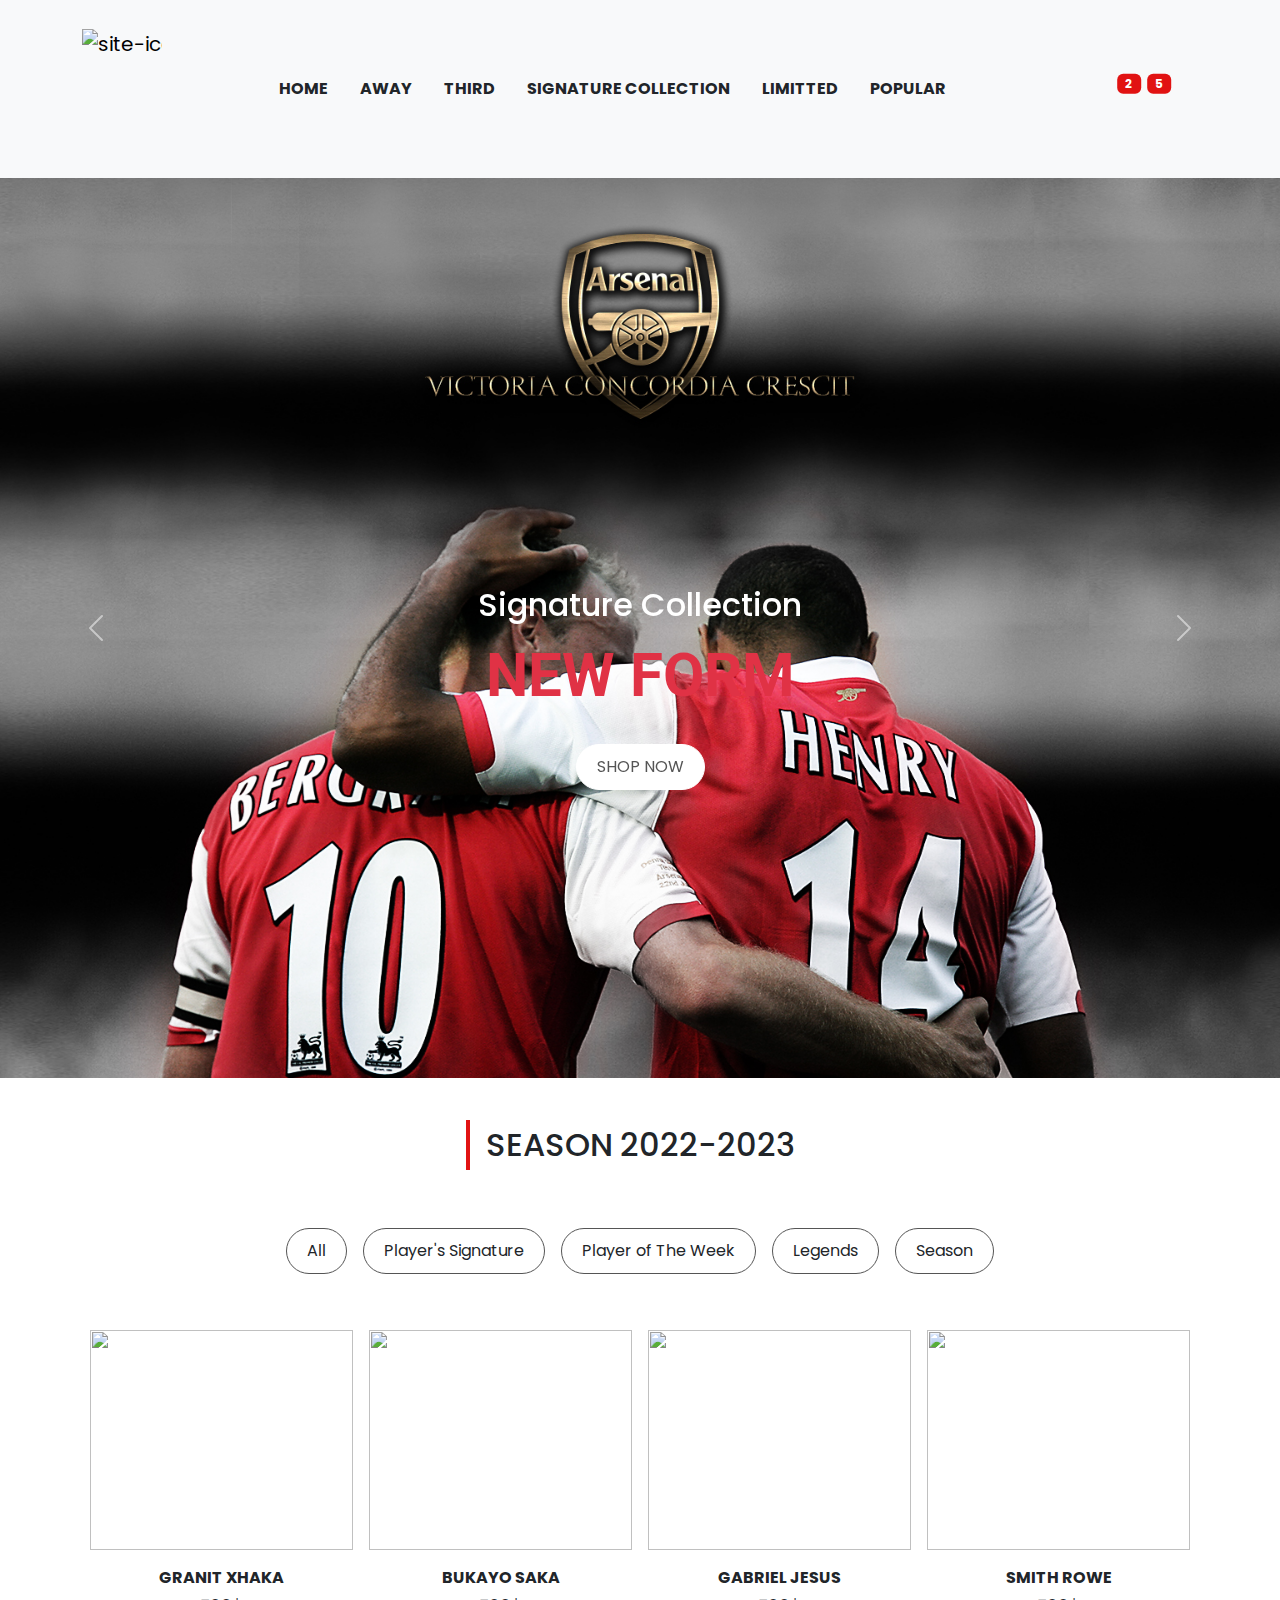
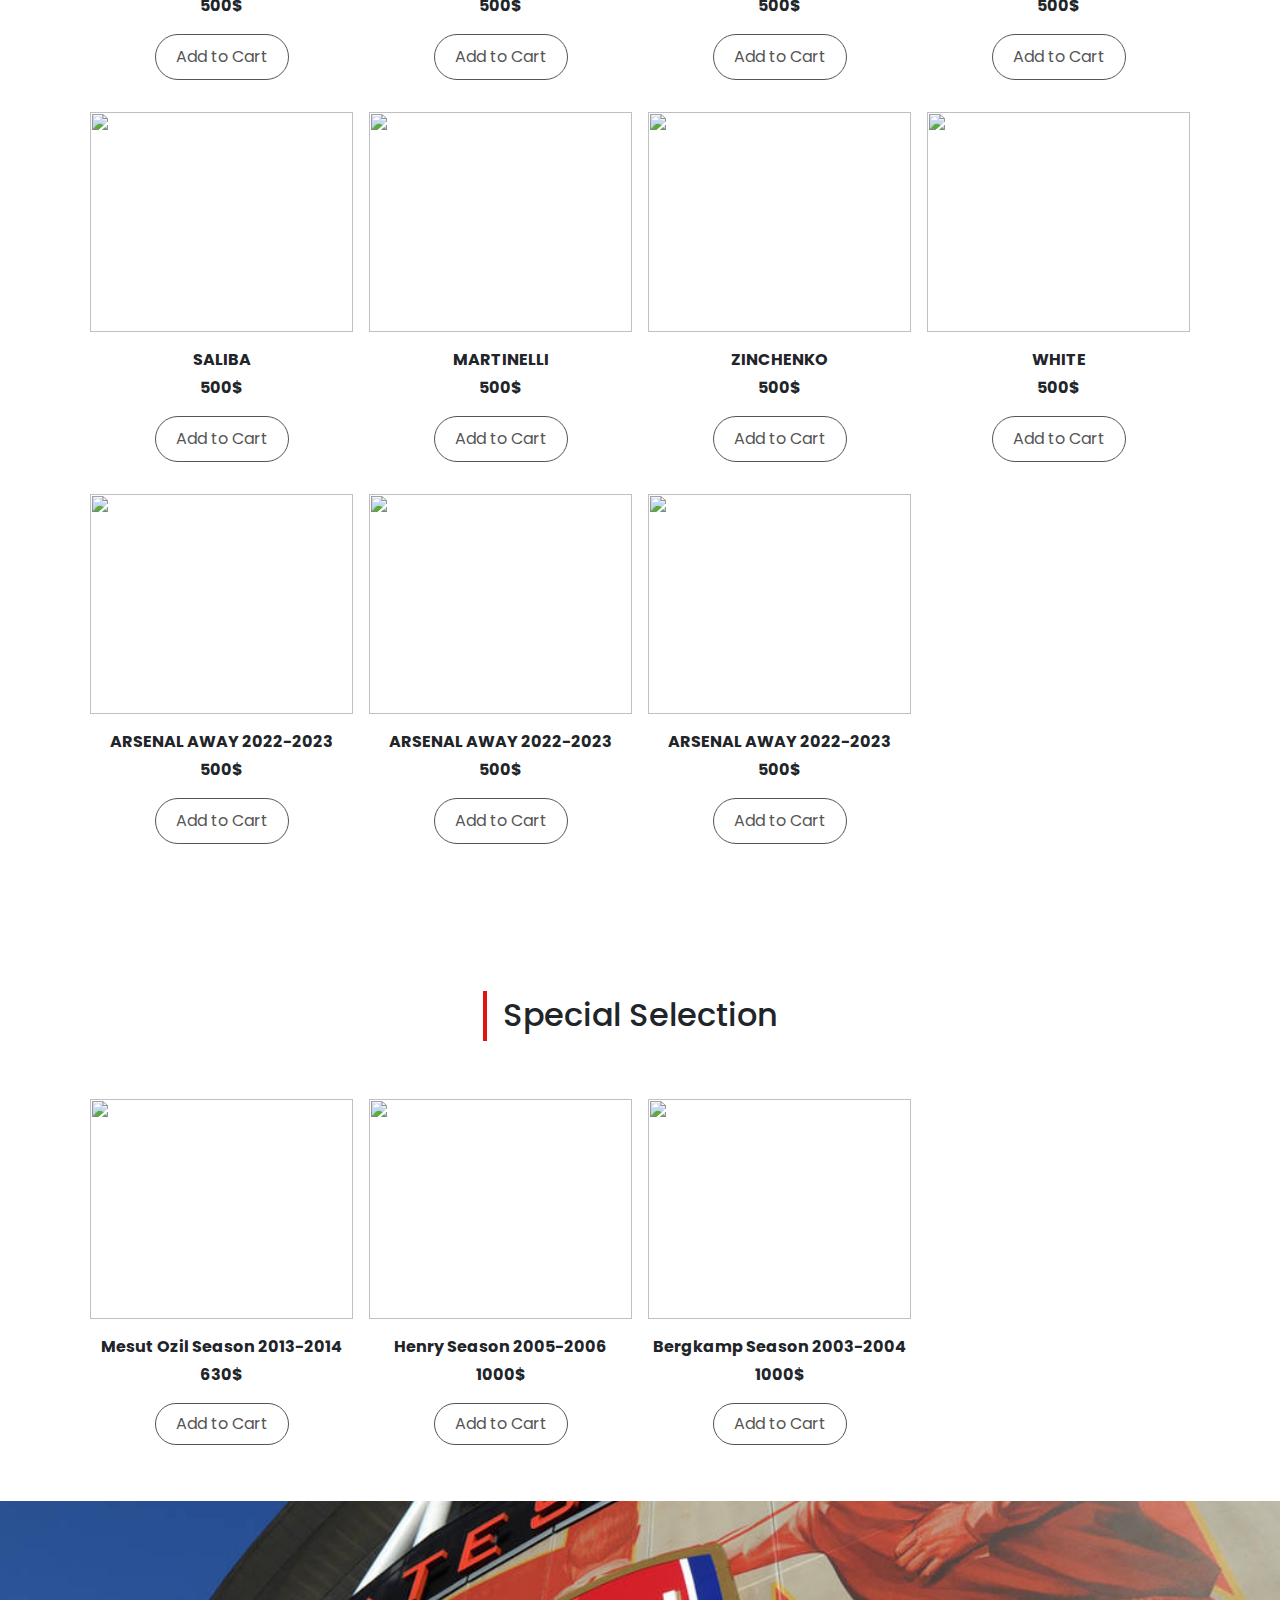
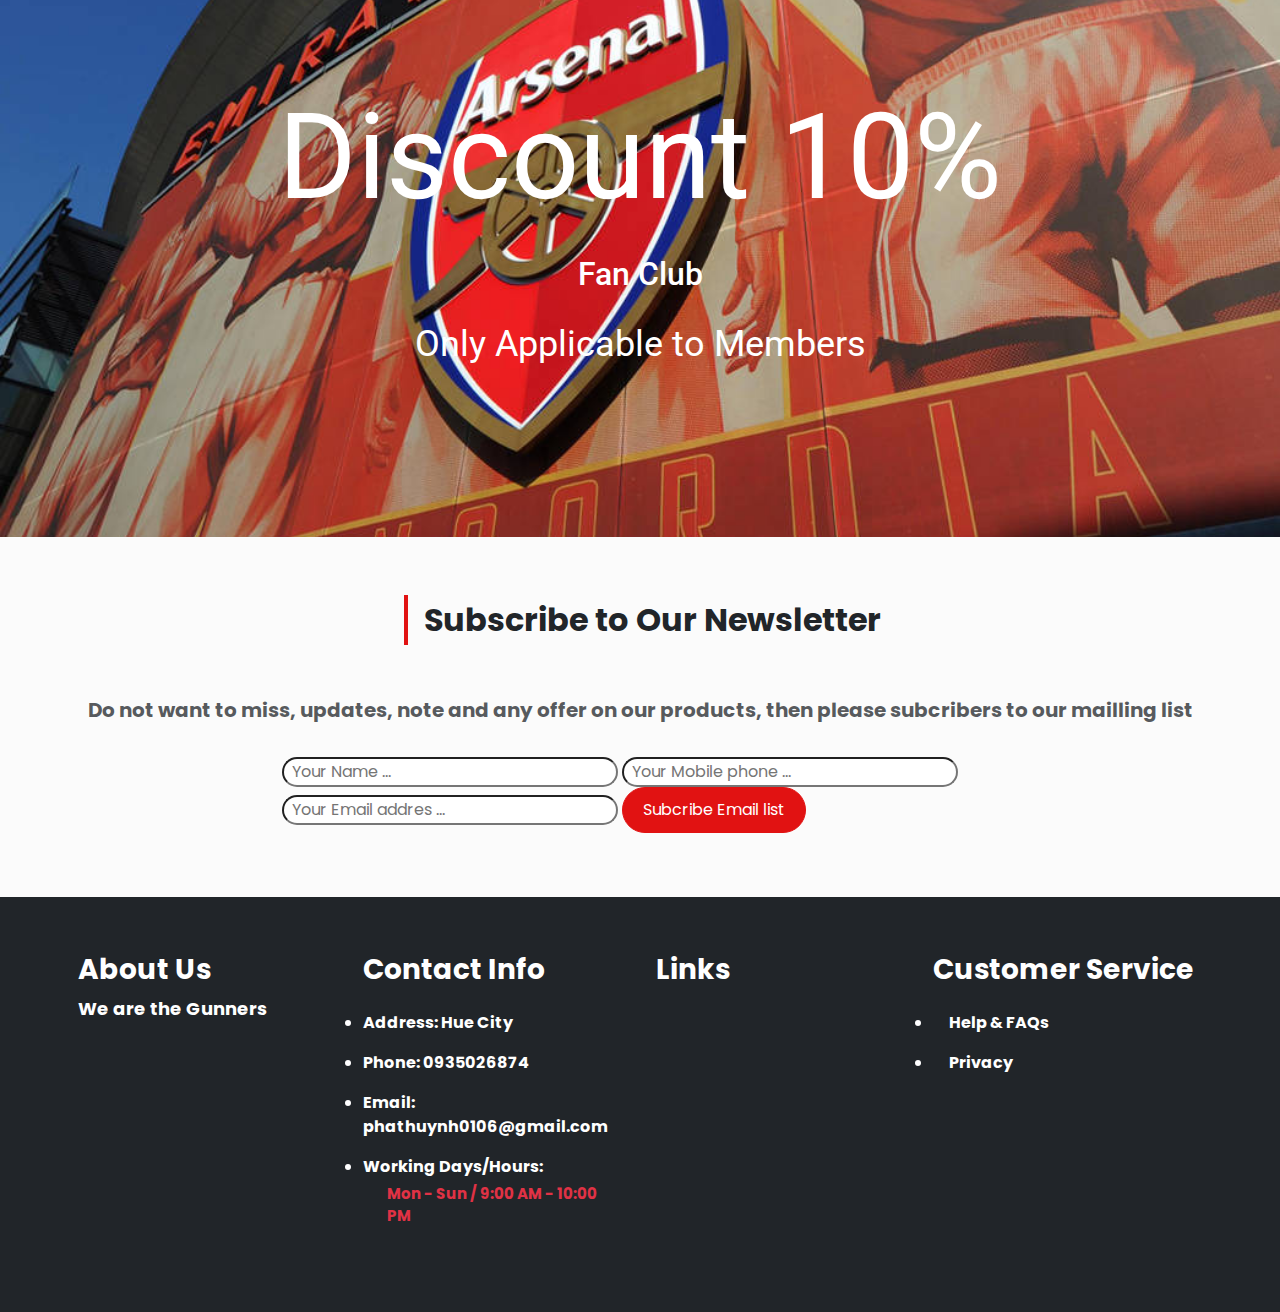
==== commit 3d841fe3: "up" ====
--- a/.html/index.html
+++ b/.html/index.html
@@ -53,7 +53,7 @@
                         <a class = "nav-link text-uppercase text-dark fw-bold" href = "#third">third</a>
                     </li>
                     <li class = "nav-item p-2">
-                        <a class = "nav-link text-uppercase text-dark fw-bold" href = "#signaturecollection">signatur collection</a>
+                        <a class = "nav-link text-uppercase text-dark fw-bold" href = "#signaturecollection">signature collection</a>
                     </li>
                     <li class = "nav-item p-2">
                         <a class = "nav-link text-uppercase text-dark fw-bold" href = "#limitted">limitted</a>
@@ -389,11 +389,11 @@
                 <p class="text-center text-muted fw-bold" style="font-size: 20px;">Do not want to miss, updates, note
                     and any offer on our products, then please subcribers to our mailling list
                 </p>
-                <div class="form-group mb-3 mt-3">
-                    <input type="text" class="px-2" placeholder="Your Name ..." name="" id="">
-                    <input type="text" class="px-2" placeholder="Your Mobile phone ..." name="" id="">
-                    <input type="text" class="px-2" placeholder="Your Email addres ..." name="" id="">
-                    <button class="btn btn-primary" type="submit">Subcribe email list</button>
+                <div class="form-group mb-3 mt-3 ">
+                    <input type="text"  class="px-2 box-border" placeholder="Your Name ...">
+                    <input type="text"  class="px-2 box-border" placeholder="Your Mobile phone ...">
+                    <input type="text"  class="px-2 box-border" placeholder="Your Email addres ...">
+                    <button class="btn btn-primary"  type="submit">Subcribe Email list</button>
                 </div>
             </div>
         </div>
@@ -430,8 +430,8 @@
 
                 <div class="col-md-6 col-lg-4 col-xl-3 p-2">
                     <h3 class="fw-bold text-capitalize px-2 text-white">links</h3>
-                    <div class="mt-3">
-                        <ul class="d-flex px-3">
+                    <div class="">
+                        <ul class="d-flex">
                             <li class="fw-bold p-2" style="list-style: none;">
                                 <a href="#">
                                     <i class="fa-brands fa-facebook"></i>
--- a/.html/.css/main.css
+++ b/.html/.css/main.css
@@ -171,9 +171,10 @@
     padding-left: 200px;
 }
 
-#newsletter .form-control{
-    border-top-left-radius: 25px;
-    border-bottom-left-radius: 25px;
+
+#newsletter .box-border{
+    border-radius: 25px;
+    border-radius: 25px;
 }
 
 #newsletter .btn{
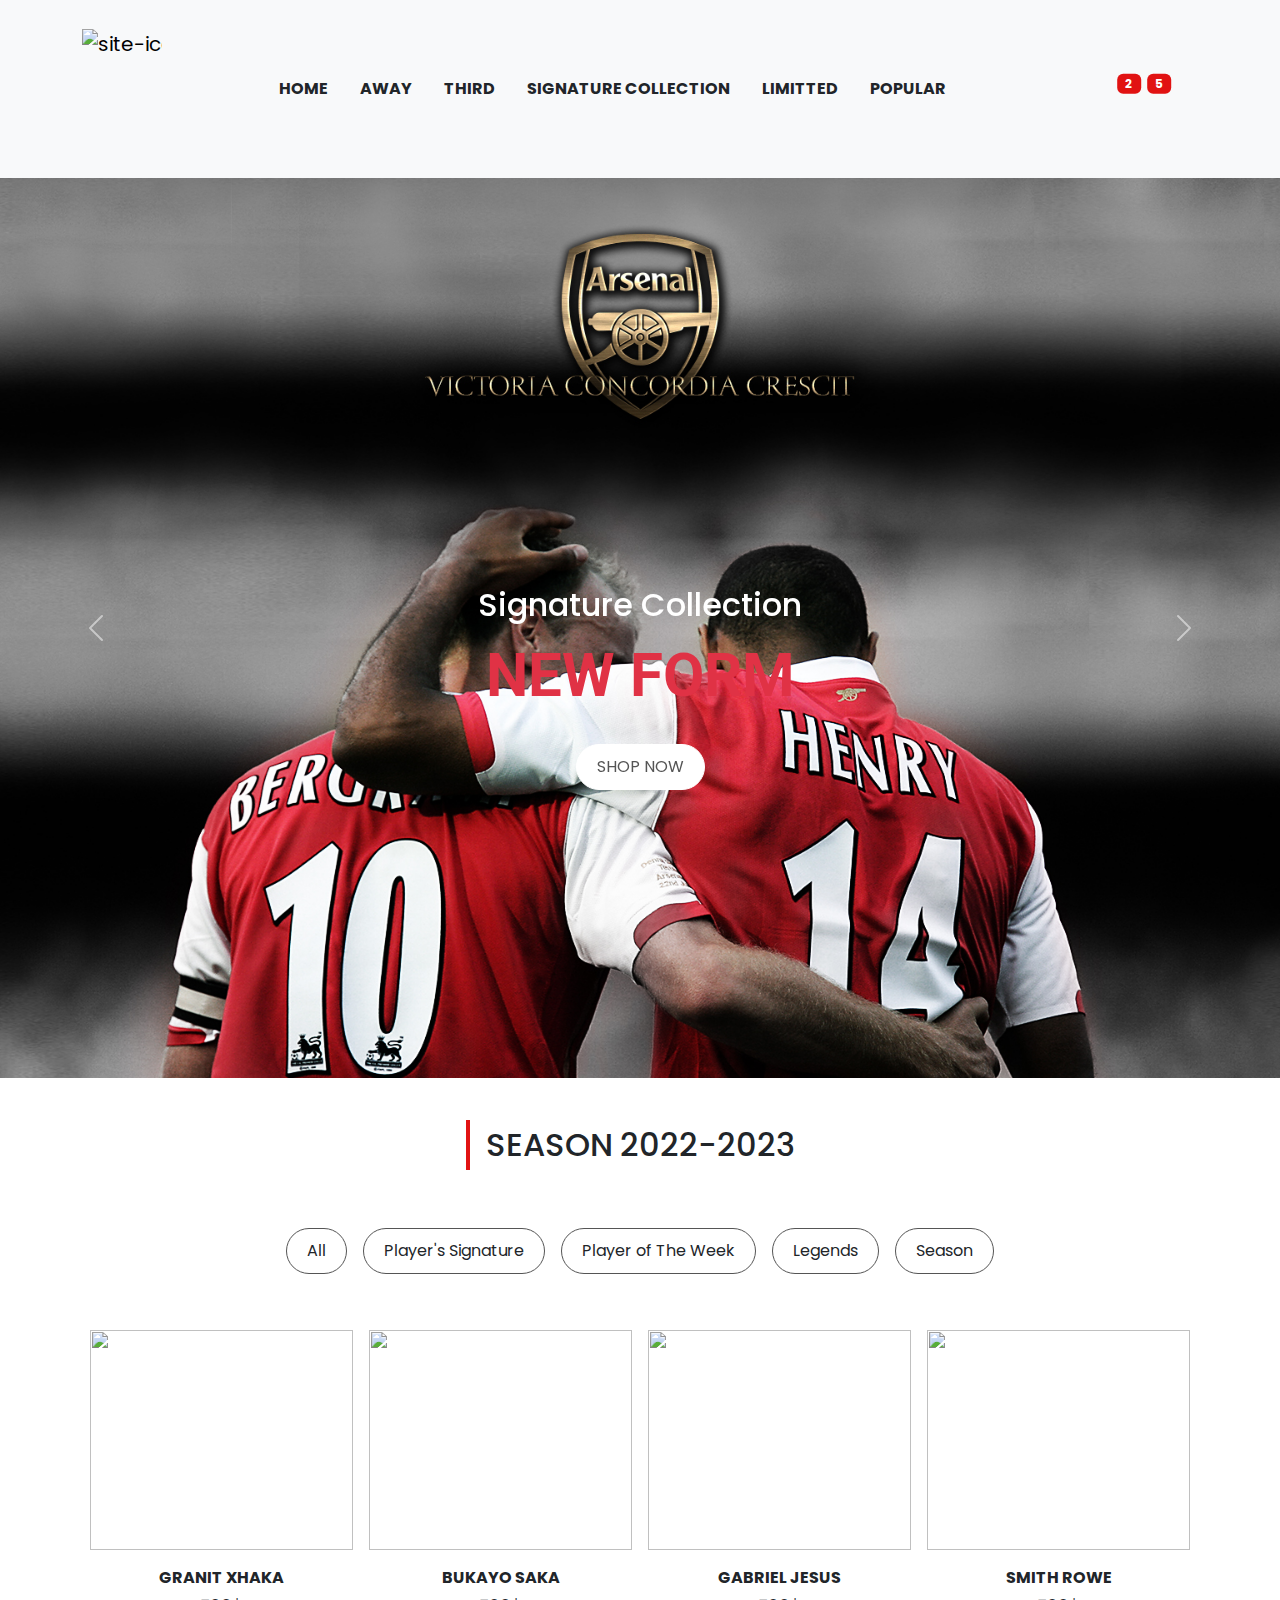
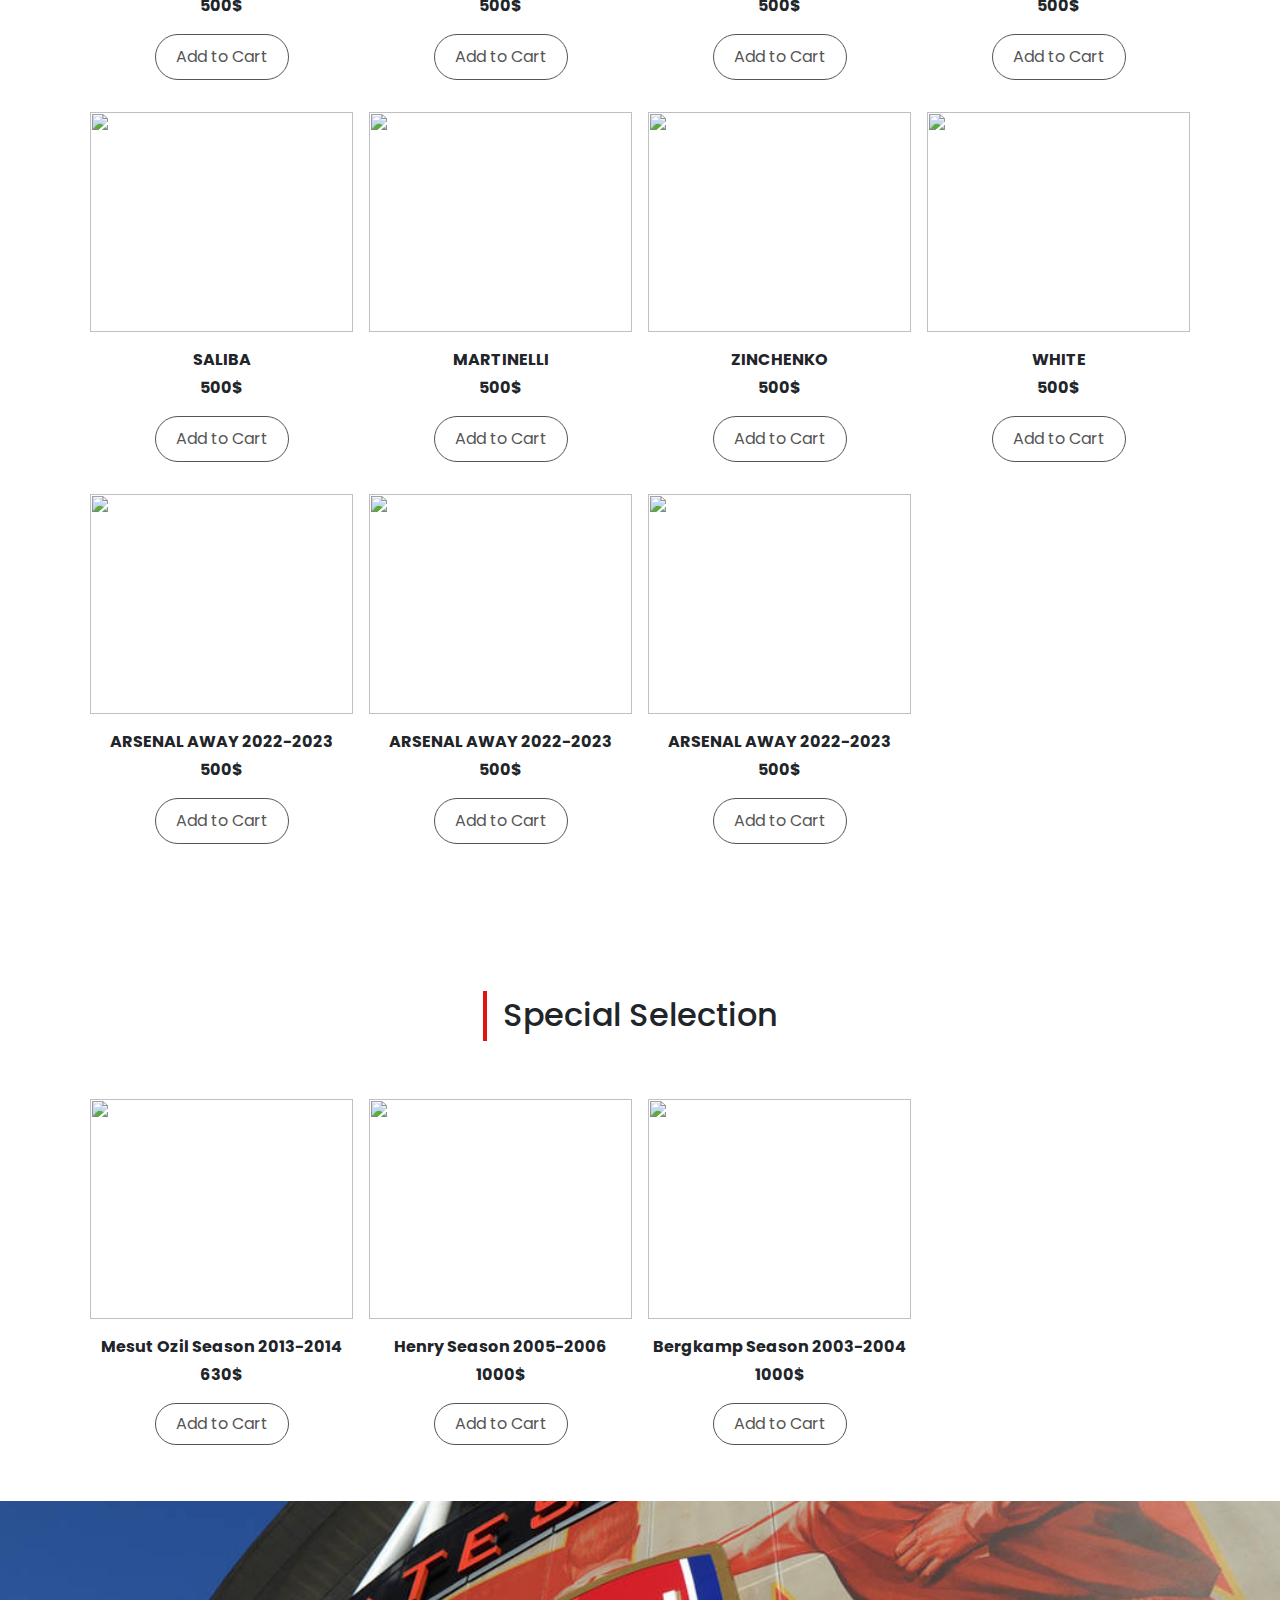
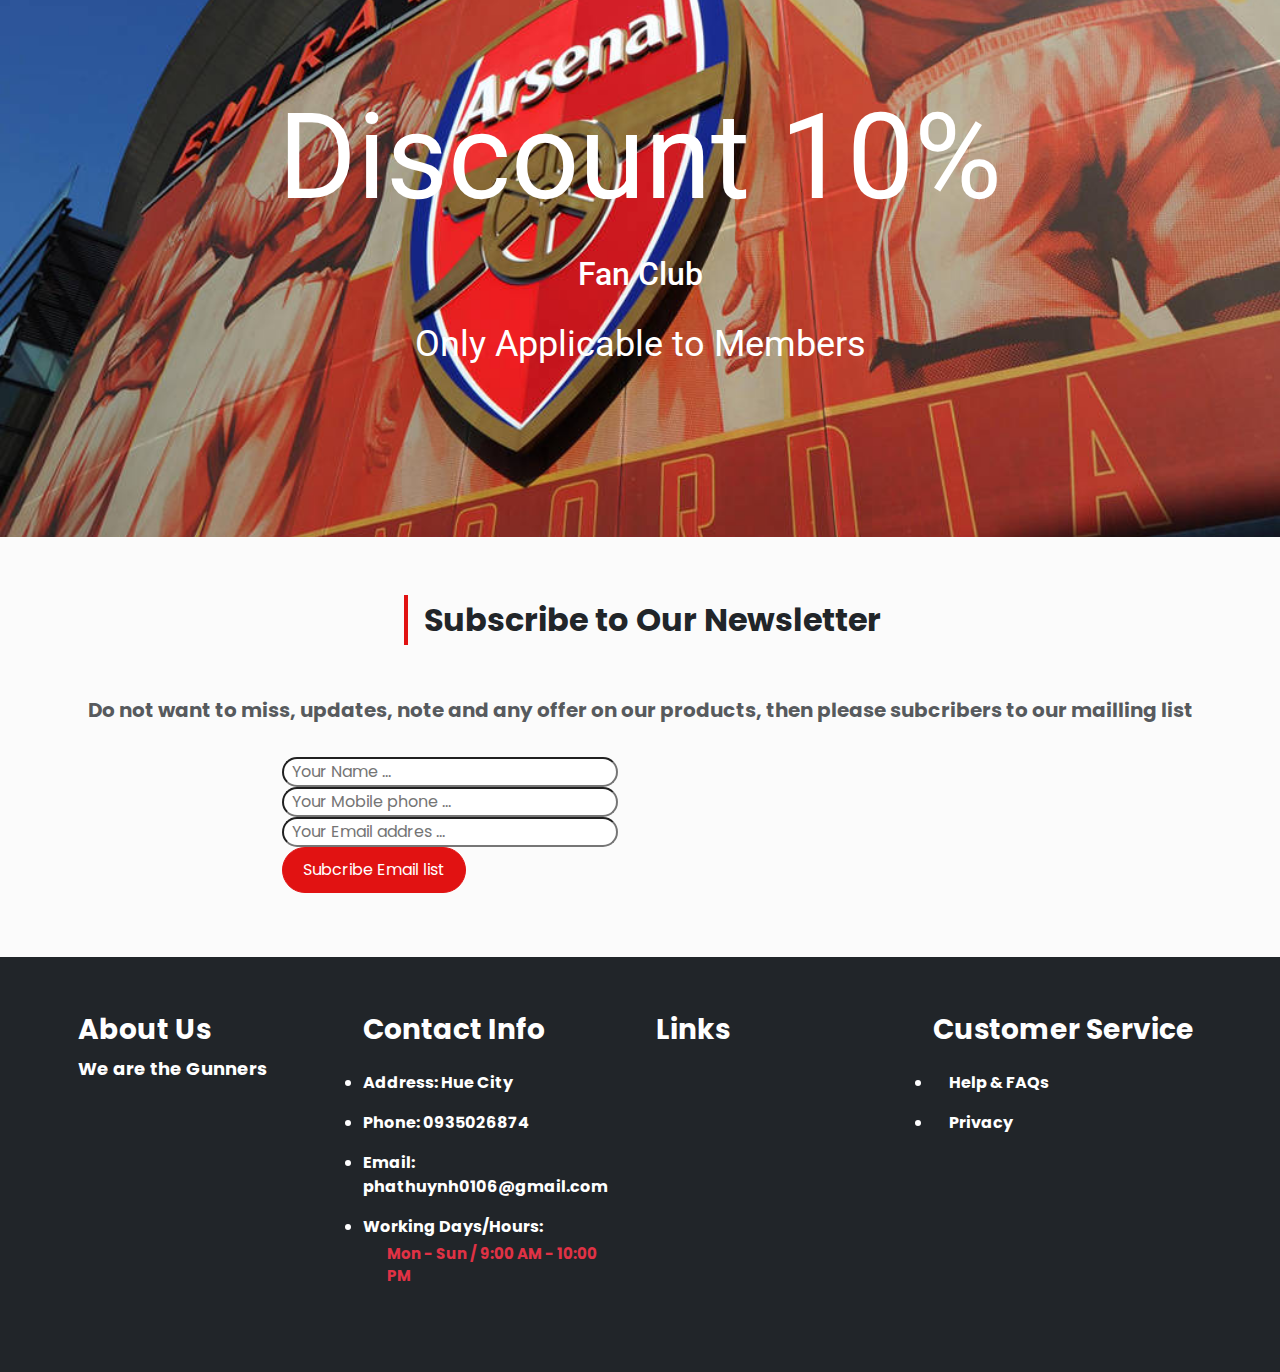
==== commit d179aa63: "Update index.html" ====
--- a/.html/index.html
+++ b/.html/index.html
@@ -389,13 +389,13 @@
                 <p class="text-center text-muted fw-bold" style="font-size: 20px;">Do not want to miss, updates, note
                     and any offer on our products, then please subcribers to our mailling list
                 </p>
-                <div class="form-group mb-3 mt-3 ">
+                <div class="form-group col-md-6 col-lg-4 col-xl-6 mb-3 mt-3 ">
                     <input type="text"  class="px-2 box-border" placeholder="Your Name ...">
                     <input type="text"  class="px-2 box-border" placeholder="Your Mobile phone ...">
                     <input type="text"  class="px-2 box-border" placeholder="Your Email addres ...">
                     <button class="btn btn-primary"  type="submit">Subcribe Email list</button>
                 </div>
-            </div>
+            </div>  
         </div>
     </section>
 
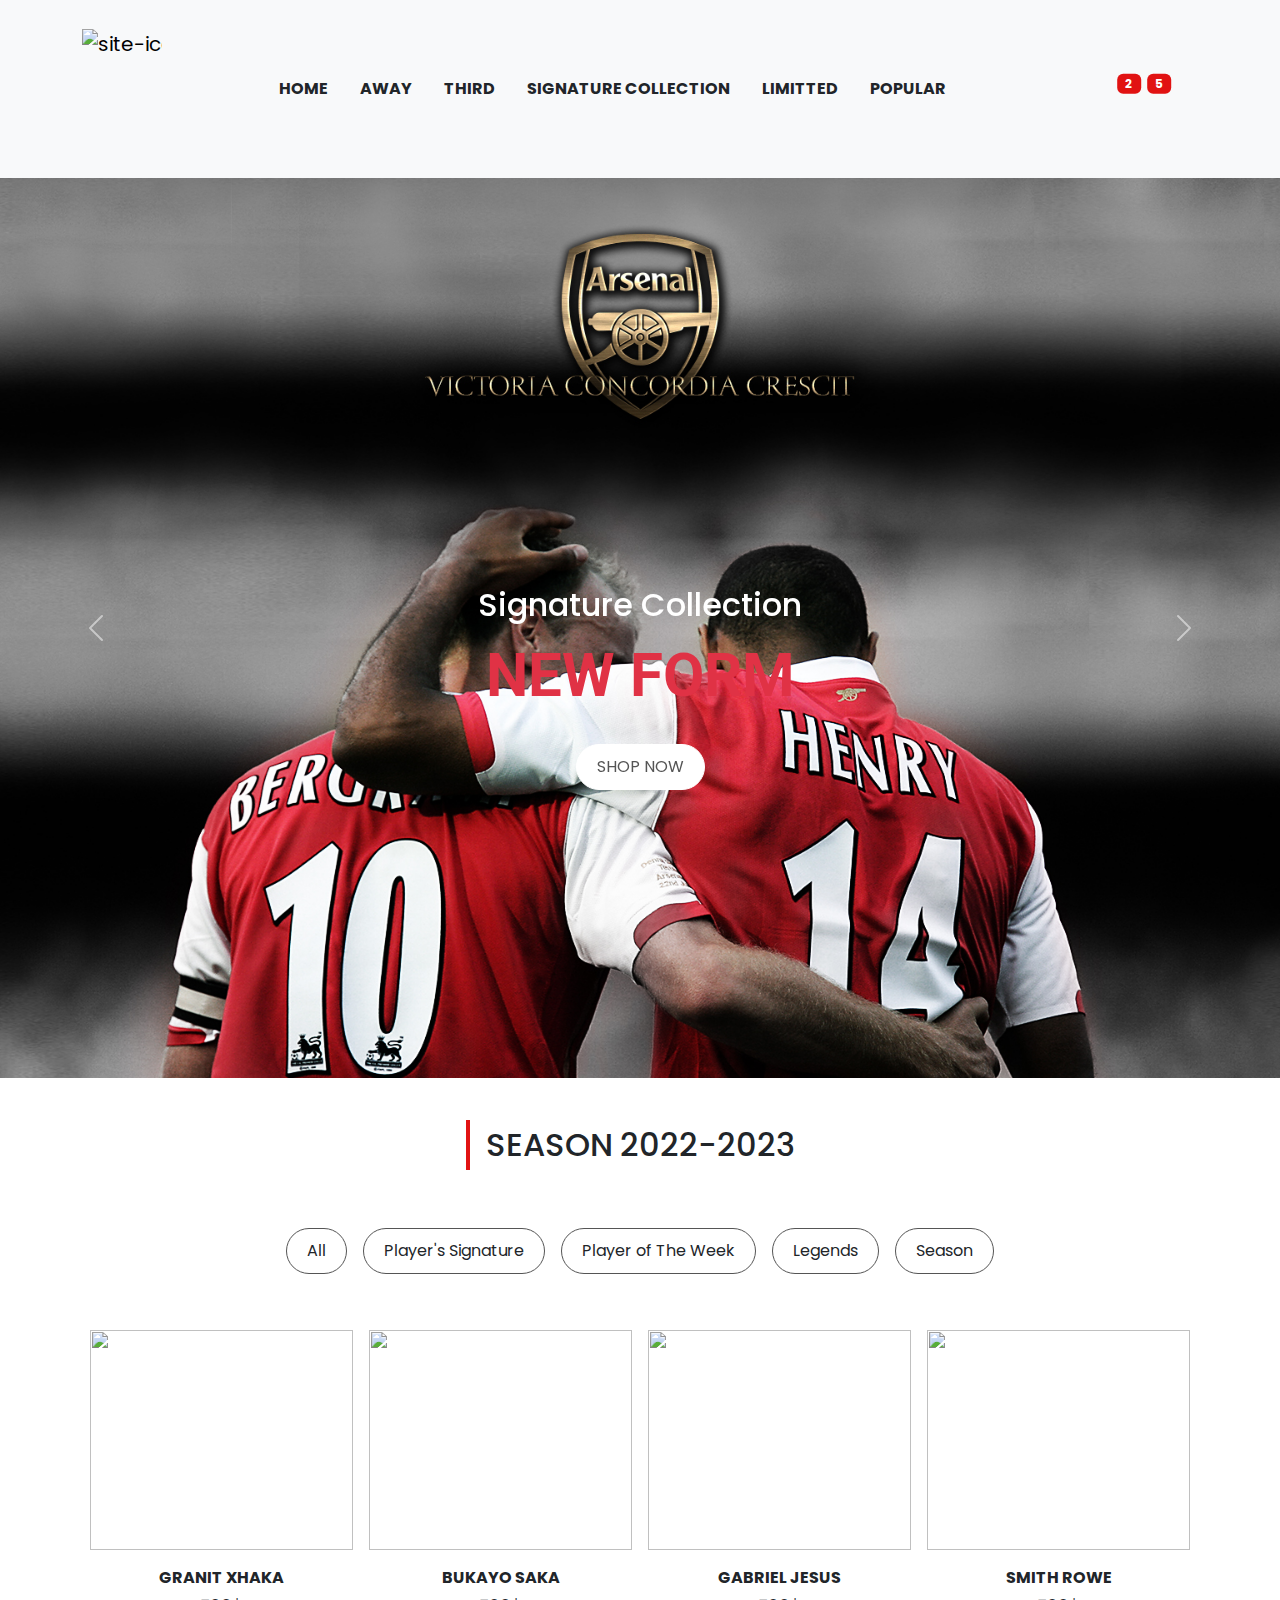
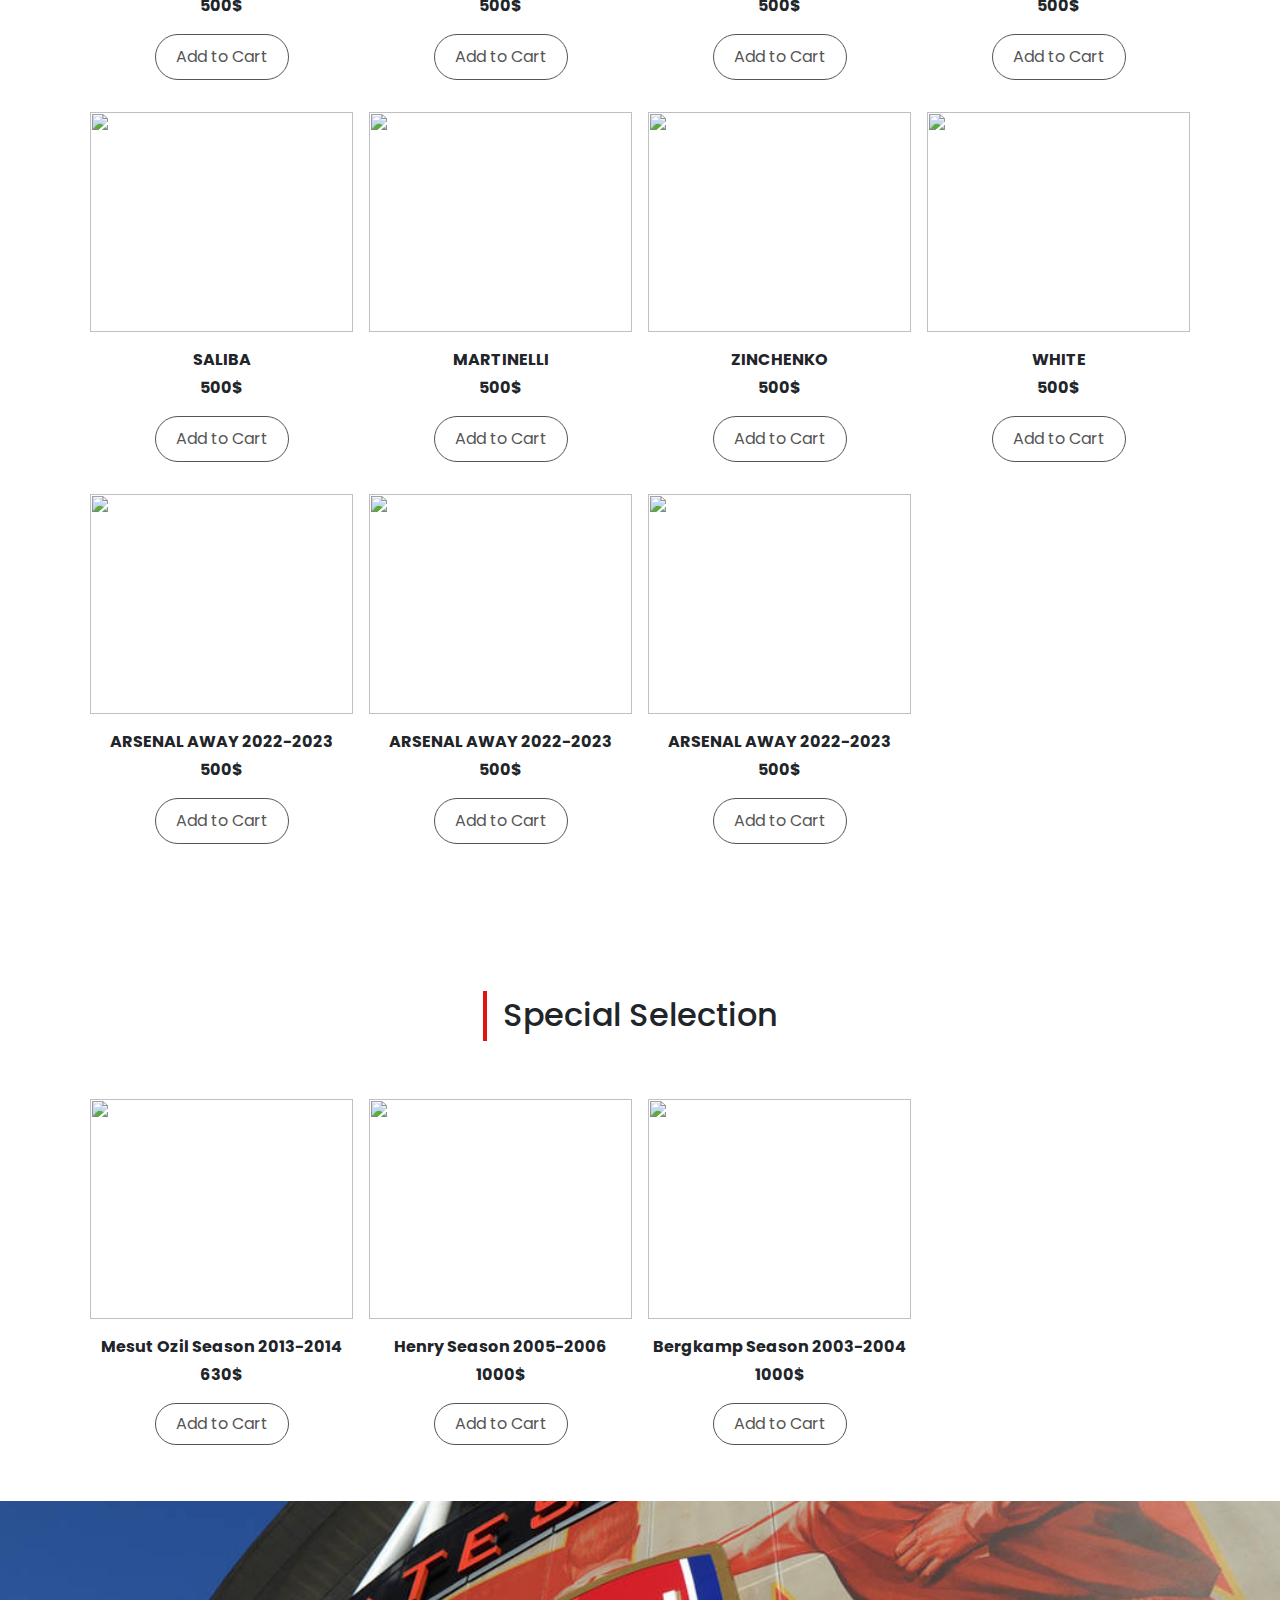
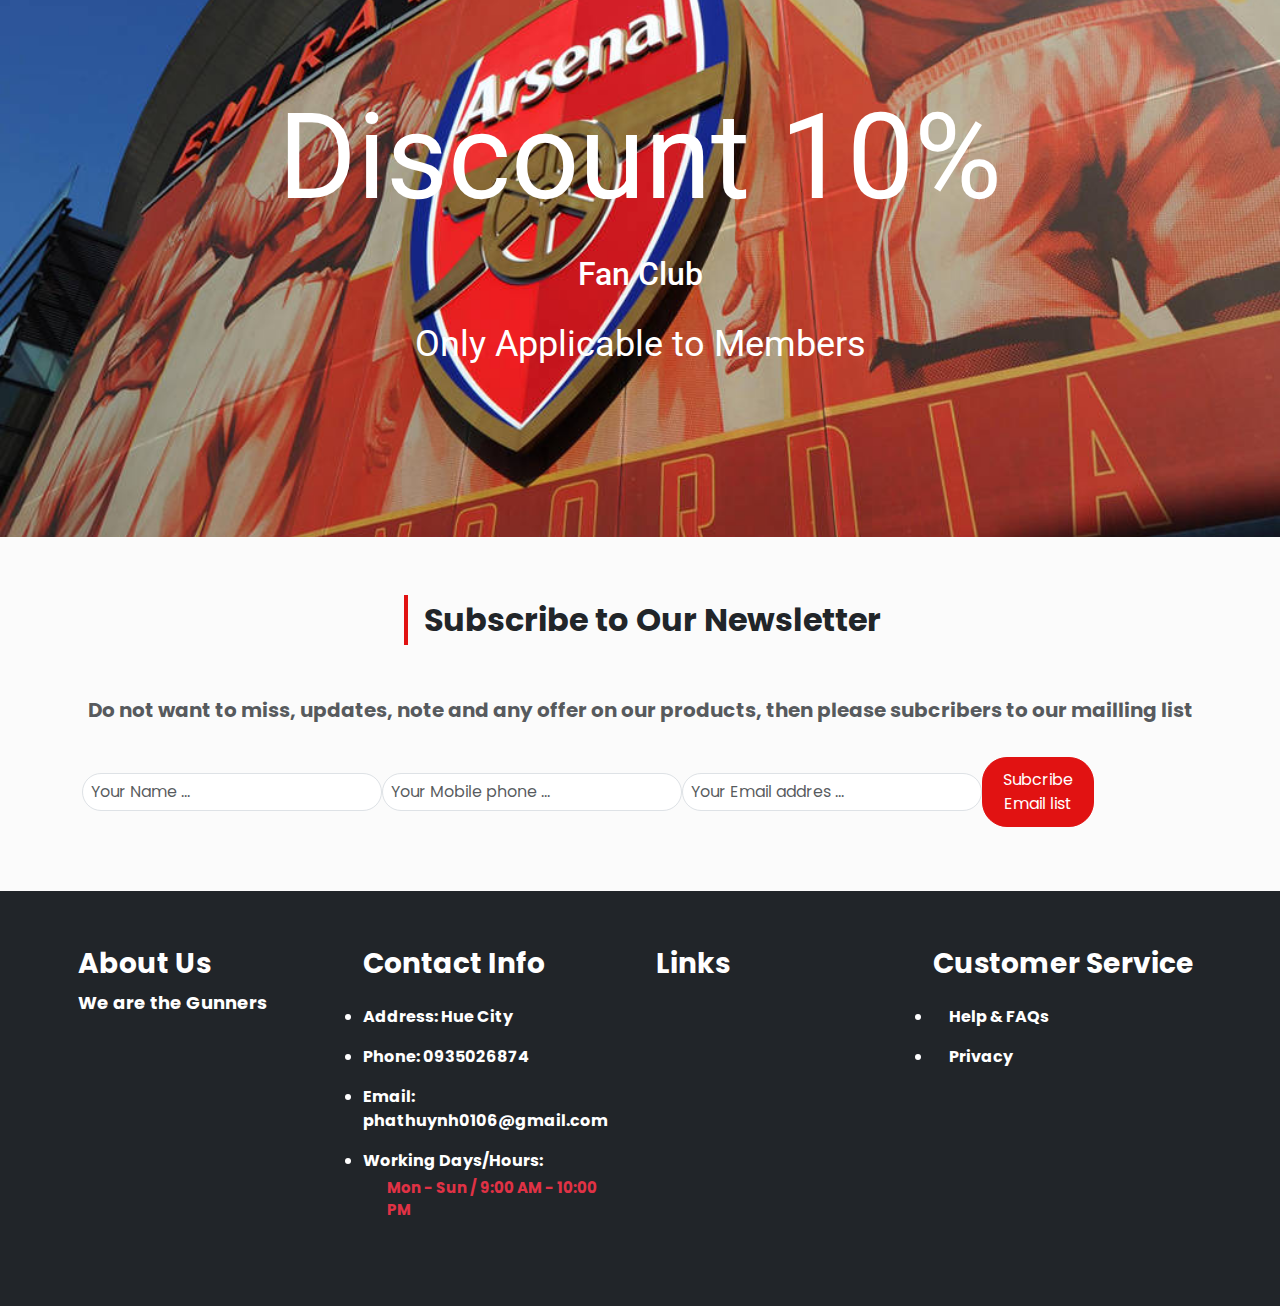
==== commit f46bb5fd: "Update index.html" ====
--- a/.html/index.html
+++ b/.html/index.html
@@ -390,9 +390,9 @@
                     and any offer on our products, then please subcribers to our mailling list
                 </p>
                 <div class="form-group col-md-6 col-lg-4 col-xl-6 mb-3 mt-3 ">
-                    <input type="text"  class="px-2 box-border" placeholder="Your Name ...">
-                    <input type="text"  class="px-2 box-border" placeholder="Your Mobile phone ...">
-                    <input type="text"  class="px-2 box-border" placeholder="Your Email addres ...">
+                    <input type="text"  class="px-2 form-control box-border" placeholder="Your Name ...">
+                    <input type="text"  class="px-2 form-control box-border" placeholder="Your Mobile phone ...">
+                    <input type="text"  class="px-2 form-control box-border" placeholder="Your Email addres ...">
                     <button class="btn btn-primary"  type="submit">Subcribe Email list</button>
                 </div>
             </div>  
--- a/.html/.css/main.css
+++ b/.html/.css/main.css
@@ -168,9 +168,12 @@
 }
 
 #newsletter .form-group{
-    padding-left: 200px;
+    display: flex;
+    align-items: center;
 }
-
+#newsletter .form-control{
+    width: 300px;
+}
 
 #newsletter .box-border{
     border-radius: 25px;
